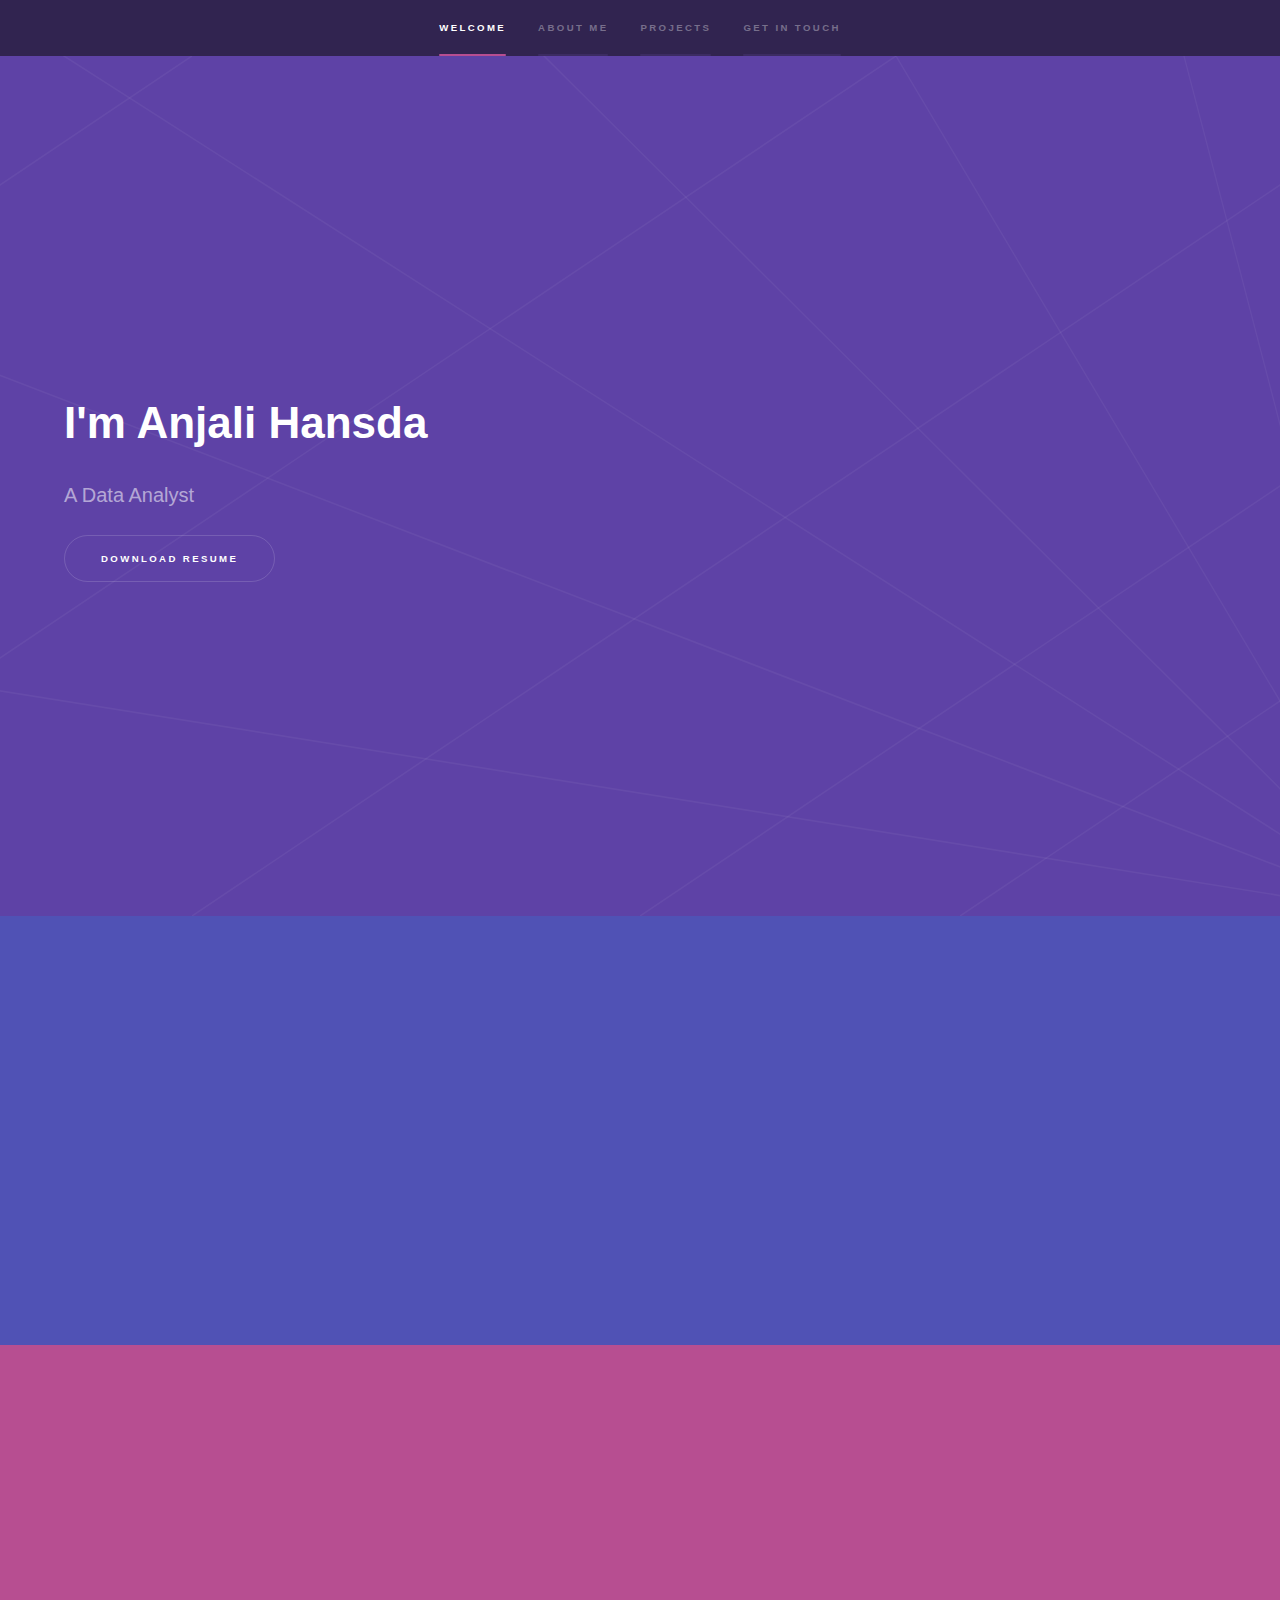
==== index.html @ 21682c84 "Add files via upload" ====
<!DOCTYPE HTML>
<!--
	Hyperspace by HTML5 UP
	html5up.net | @ajlkn
	Free for personal and commercial use under the CCA 3.0 license (html5up.net/license)
-->
<html>
	<head>
		<title>anjalihansda portfolio</title>
		<meta charset="utf-8" />
		<meta name="viewport" content="width=device-width, initial-scale=1, user-scalable=no" />
		<link rel="stylesheet" href="assets/css/main.css" />
		<noscript><link rel="stylesheet" href="assets/css/noscript.css" /></noscript>
	</head>
	<body class="is-preload">

		<!-- Sidebar -->
			<section id="sidebar">
				<div class="inner">
					<nav>
						<ul>
							<li><a href="#intro">Welcome</a></li>
							<li><a href="#one">About me</a></li>
							<li><a href="#two">Projects</a></li>
							<li><a href="#three">Get in touch</a></li>
						</ul>
					</nav>
				</div>
			</section>

		<!-- Wrapper -->
			<div id="wrapper">

				<!-- Intro -->
					<section id="intro" class="wrapper style1 fullscreen fade-up">
						<div class="inner">
							<h1>I'm Anjali Hansda</h1>
							<p>A Data Analyst</p>
							<ul class="actions">
								<li><a href="resume/AnjaliHansda_Resume.pdf" download="AnjaliHansda_Resume.pdf" class="button">Download Resume</a></li>
							</ul>							
						</div>
					</section>

				<!-- One -->
					<section id="one" class="wrapper style2 spotlights">
						<section>
							<div class="content">
								<div class="inner">
									<h2>About me</h2>
									<p>
										Hi there! I'm Anjali Hansda, a naturally methodical and observant person with <b>passion for personal knowledge, unraveling patterns that can lead to innovation</b>. My journey into data analytics began when I realized the power the data holds and the various ways I can wield it as a data analyst. <b>The ability to draw conclusions backed by evidence and solve problems through investigating the data sparked the passion that continues to grow</b>. 
									</p>
									<p>
										I am deeply passionate about the opportunities data creates for solving real-world problems <i>(cough! as long as it’s clean, properly collected and stored)</i>. Joke aside, I take pride in tackling the gritty process of cleaning and transforming raw data, knowing it sets the stage for meaningful analysis. Further, I have <b>honed my skill in EDA, Statistical Analysis and Data Visualization using advance excel techniques, SQL, Python and Power BI</b>. Translating findings into actionable insights for stakeholders is where I find the greatest reward. 
									</p>
									<p>
										Feel free to browse through my portfolio and reach out if you’re looking for a data enthusiast who’s ready to tackle challenges and craft innovative solutions.
									</p>	
								</div>
						</section>
					</section>

				<!-- Two -->
					<section id="two" class="wrapper style3 fade-up">
						<div class="inner">
							<h2>Projects</h2>
							<div class="features">
								<section>
									<h3>Retail Sales Timeseries Analysis</h3>
									<p>Conducted timeseries analysis using SQL and developed a report in Power BI on retail sales trends for men's and women's clothing in the U.S., to support a clothing startup's market entry strategy.</p>
									<ul class="actions">
										<li><a href="https://github.com/anjalihansda16/Retail-Sales-Timeseries-Analysis" class="button">View Project</a></li>
									</ul>
								</section>
								<section>
									<h3>Customer Segmentation</h3>
									<p>Performed customer segmentation using RFM analysis in SQL to identify profitable customer segments and predict high-value prospects from newly acquired customers to target for marketing efforts.</p>
									<ul class="actions">
										<li><a href="https://github.com/anjalihansda16/Customer-Segmentation" class="button">View Project</a></li>
									</ul>
								</section>
								<section>
									<h3>Car Resale Price Prediction</h3>
									<p>Developed a ml model to predict car resale prices based on specifications and age. Conducted EDA and data preprocessing to prepare the dataset for training, followed by deploying the model for practical use.</p>
									<ul class="actions">
										<li><a href="https://github.com/anjalihansda16/Car-Resale-Price-Prediction" class="button">View Project</a></li>
									</ul>
								</section>
								<section>
									<h3>Car Sales Dashboard</h3>
									<p>Created a dynamic dashboard using Power BI for an automobile company to have a centralized platform to visualize real-time sales performance and uncover key trends.</p>
									<ul class="actions">
										<li><a href="https://github.com/anjalihansda16/Car-Sales-Dashboard" class="button">View Project</a></li>
									</ul>
								</section>
							</div>
							<ul class="actions">
								<li><a href="https://github.com/anjalihansda16?tab=repositories" class="button">View more</a></li>
							</ul>
						</div>
					</section>
				<!-- Three -->
					<section id="three" class="wrapper style1 fade-up">
						<div class="inner">
							<h2>Get in touch</h2>
							<p>For inquiries, feedback or potential collaborations, don’t hesitate to get in touch!</p>
								<section>
									<ul class="contact">
										<li>
											<h3>Email</h3>
											<a href="#">anjalihansda161@gmail.com</a>
										</li>
										<li>
											<h3>Phone</h3>
											<span>+91-7024510250</span>
										</li>
										<li>
											<h3>Social</h3>
											<ul class="icons">
												<li><a href="https://github.com/anjalihansda16" class="icon brands fa-github"><span class="label">GitHub</span></a></li>
												<li><a href="https://www.linkedin.com/in/anjali-hansda-533a881a5/" class="icon brands fa-linkedin-in"><span class="label">LinkedIn</span></a></li>
												<li><a href="https://www.kaggle.com/anjalihansda16" class="icon brands fa-kaggle"><span class="label">Kaggle</span></a></li>
												<li><a href="https://medium.com/@anjalihansda" class="icon brands fa-medium"><span class="label">Medium</span></a></li>
											</ul>
										</li>
									</ul>
								</section>
							</div>
						</div>
					</section>

			</div>

		<!-- Scripts -->
			<script src="assets/js/jquery.min.js"></script>
			<script src="assets/js/jquery.scrollex.min.js"></script>
			<script src="assets/js/jquery.scrolly.min.js"></script>
			<script src="assets/js/browser.min.js"></script>
			<script src="assets/js/breakpoints.min.js"></script>
			<script src="assets/js/util.js"></script>
			<script src="assets/js/main.js"></script>

	</body>
</html>
---- assets/css/main.css ----
@import url(fontawesome-all.min.css);

/*
	Hyperspace by HTML5 UP
	html5up.net | @ajlkn
	Free for personal and commercial use under the CCA 3.0 license (html5up.net/license)
*/

html, body, div, span, applet, object,
iframe, h1, h2, h3, h4, h5, h6, p, blockquote,
pre, a, abbr, acronym, address, big, cite,
code, del, dfn, em, img, ins, kbd, q, s, samp,
small, strike, strong, sub, sup, tt, var, b,
u, i, center, dl, dt, dd, ol, ul, li, fieldset,
form, label, legend, table, caption, tbody,
tfoot, thead, tr, th, td, article, aside,
canvas, details, embed, figure, figcaption,
footer, header, hgroup, menu, nav, output, ruby,
section, summary, time, mark, audio, video {
	margin: 0;
	padding: 0;
	border: 0;
	font-size: 100%;
	font: inherit;
	vertical-align: baseline;}

article, aside, details, figcaption, figure,
footer, header, hgroup, menu, nav, section {
	display: block;}

body {
	line-height: 1;
}

ol, ul {
	list-style: none;
}

blockquote, q {
	quotes: none;
}

	blockquote:before, blockquote:after, q:before, q:after {
		content: '';
		content: none;
	}

table {
	border-collapse: collapse;
	border-spacing: 0;
}

body {
	-webkit-text-size-adjust: none;
}

mark {
	background-color: transparent;
	color: inherit;
}

input::-moz-focus-inner {
	border: 0;
	padding: 0;
}

input, select, textarea {
	-moz-appearance: none;
	-webkit-appearance: none;
	-ms-appearance: none;
	appearance: none;
}

/* Basic */

	@-ms-viewport {
		width: device-width;
	}

	body {
		-ms-overflow-style: scrollbar;
	}

	@media screen and (max-width: 480px) {

		html, body {
			min-width: 320px;
		}

	}

	html {
		box-sizing: border-box;
	}

	*, *:before, *:after {
		box-sizing: inherit;
	}

	body {
		background: #312450;
	}

		body.is-preload *, body.is-preload *:before, body.is-preload *:after {
			-moz-animation: none !important;
			-webkit-animation: none !important;
			-ms-animation: none !important;
			animation: none !important;
			-moz-transition: none !important;
			-webkit-transition: none !important;
			-ms-transition: none !important;
			transition: none !important;
		}

/* Type */

	body, input, select, textarea {
		color: rgba(255, 255, 255, 0.55);
		font-family: Arial, Helvetica, sans-serif;
		font-size: 16.5pt;
		font-weight: normal;
		line-height: 1.75;
	}

		@media screen and (max-width: 1680px) {

			body, input, select, textarea {
				font-size: 13pt;
			}

		}

		@media screen and (max-width: 1280px) {

			body, input, select, textarea {
				font-size: 12pt;
			}

		}

		@media screen and (max-width: 360px) {

			body, input, select, textarea {
				font-size: 11pt;
			}

		}

	a {
		-moz-transition: color 0.2s ease, border-bottom-color 0.2s ease;
		-webkit-transition: color 0.2s ease, border-bottom-color 0.2s ease;
		-ms-transition: color 0.2s ease, border-bottom-color 0.2s ease;
		transition: color 0.2s ease, border-bottom-color 0.2s ease;
		border-bottom: dotted 1px rgba(255, 255, 255, 0.35);
		color: inherit;
		text-decoration: none;
	}

		a:hover {
			border-bottom-color: transparent;
			color: #ffffff;
		}

	strong, b {
		color: #ffffff;
		font-weight: bold;
	}

	em, i {
		font-style: italic;
	}

	p {
		margin: 0 0 1.1em 0;
	}

	h1, h2, h3, h4, h5, h6 {
		color: #ffffff;
		font-weight: bold;
		line-height: 1.5;
		margin: 0 0 0.5em 0;
	}

		h1 a, h2 a, h3 a, h4 a, h5 a, h6 a {
			color: inherit;
			text-decoration: none;
		}

	h1 {
		font-size: 2.75em;
	}

		h1.major {
			margin: 0 0 1.3em 0;
			position: relative;
			padding-bottom: 0.35em;
		}

			h1.major:after {
				background-image: -moz-linear-gradient(to right, #5e42a6, #b74e91);
				background-image: -webkit-linear-gradient(to right, #5e42a6, #b74e91);
				background-image: -ms-linear-gradient(to right, #5e42a6, #b74e91);
				background-image: linear-gradient(to right, #5e42a6, #b74e91);
				-moz-transition: max-width 0.2s ease;
				-webkit-transition: max-width 0.2s ease;
				-ms-transition: max-width 0.2s ease;
				transition: max-width 0.2s ease;
				border-radius: 0.2em;
				bottom: 0;
				content: '';
				height: 0.05em;
				position: absolute;
				right: 0;
				width: 100%;
			}

	h2 {
		font-size: 1.75em;
	}

	h3 {
		font-size: 1.1em;
	}

	h4 {
		font-size: 1em;
	}

	h5 {
		font-size: 0.8em;
	}

	h6 {
		font-size: 0.6em;
	}

	@media screen and (max-width: 736px) {

		h1 {
			font-size: 2em;
		}

		h2 {
			font-size: 1.25em;
		}

		h3 {
			font-size: 1em;
		}

		h4 {
			font-size: 0.8em;
		}

		h5 {
			font-size: 0.6em;
		}

		h6 {
			font-size: 0.6em;
		}

	}

	sub {
		font-size: 0.8em;
		position: relative;
		top: 0.5em;
	}

	sup {
		font-size: 0.8em;
		position: relative;
		top: -0.5em;
	}

	blockquote {
		border-left: solid 4px rgba(255, 255, 255, 0.15);
		font-style: italic;
		margin: 0 0 2em 0;
		padding: 0.5em 0 0.5em 2em;
	}

	code {
		background: rgba(255, 255, 255, 0.05);
		border-radius: 0.25em;
		border: solid 1px rgba(255, 255, 255, 0.15);
		font-family: "Courier New", monospace;
		font-size: 0.9em;
		margin: 0 0.25em;
		padding: 0.25em 0.65em;
	}

	pre {
		-webkit-overflow-scrolling: touch;
		font-family: "Courier New", monospace;
		font-size: 0.9em;
		margin: 0 0 2em 0;
	}

		pre code {
			display: block;
			line-height: 1.75em;
			padding: 1em 1.5em;
			overflow-x: auto;
		}

	hr {
		border: 0;
		border-bottom: solid 1px rgba(255, 255, 255, 0.15);
		margin: 2em 0;
	}

		hr.major {
			margin: 3em 0;
		}

	.align-left {
		text-align: left;
	}

	.align-center {
		text-align: center;
	}

	.align-right {
		text-align: right;
	}

/* Row */

	.row {
		display: flex;
		flex-wrap: wrap;
		box-sizing: border-box;
		align-items: stretch;
	}

		.row > * {
			box-sizing: border-box;
		}

		.row.gtr-uniform > * > :last-child {
			margin-bottom: 0;
		}

		.row.aln-left {
			justify-content: flex-start;
		}

		.row.aln-center {
			justify-content: center;
		}

		.row.aln-right {
			justify-content: flex-end;
		}

		.row.aln-top {
			align-items: flex-start;
		}

		.row.aln-middle {
			align-items: center;
		}

		.row.aln-bottom {
			align-items: flex-end;
		}

		.row > .imp {
			order: -1;
		}

		.row > .col-1 {
			width: 8.33333%;
		}

		.row > .off-1 {
			margin-left: 8.33333%;
		}

		.row > .col-2 {
			width: 16.66667%;
		}

		.row > .off-2 {
			margin-left: 16.66667%;
		}

		.row > .col-3 {
			width: 25%;
		}

		.row > .off-3 {
			margin-left: 25%;
		}

		.row > .col-4 {
			width: 33.33333%;
		}

		.row > .off-4 {
			margin-left: 33.33333%;
		}

		.row > .col-5 {
			width: 41.66667%;
		}

		.row > .off-5 {
			margin-left: 41.66667%;
		}

		.row > .col-6 {
			width: 50%;
		}

		.row > .off-6 {
			margin-left: 50%;
		}

		.row > .col-7 {
			width: 58.33333%;
		}

		.row > .off-7 {
			margin-left: 58.33333%;
		}

		.row > .col-8 {
			width: 66.66667%;
		}

		.row > .off-8 {
			margin-left: 66.66667%;
		}

		.row > .col-9 {
			width: 75%;
		}

		.row > .off-9 {
			margin-left: 75%;
		}

		.row > .col-10 {
			width: 83.33333%;
		}

		.row > .off-10 {
			margin-left: 83.33333%;
		}

		.row > .col-11 {
			width: 91.66667%;
		}

		.row > .off-11 {
			margin-left: 91.66667%;
		}

		.row > .col-12 {
			width: 100%;
		}

		.row > .off-12 {
			margin-left: 100%;
		}

		.row.gtr-0 {
			margin-top: 0;
			margin-left: 0em;
		}

			.row.gtr-0 > * {
				padding: 0 0 0 0em;
			}

			.row.gtr-0.gtr-uniform {
				margin-top: 0em;
			}

				.row.gtr-0.gtr-uniform > * {
					padding-top: 0em;
				}

		.row.gtr-25 {
			margin-top: 0;
			margin-left: -0.375em;
		}

			.row.gtr-25 > * {
				padding: 0 0 0 0.375em;
			}

			.row.gtr-25.gtr-uniform {
				margin-top: -0.375em;
			}

				.row.gtr-25.gtr-uniform > * {
					padding-top: 0.375em;
				}

		.row.gtr-50 {
			margin-top: 0;
			margin-left: -0.75em;
		}

			.row.gtr-50 > * {
				padding: 0 0 0 0.75em;
			}

			.row.gtr-50.gtr-uniform {
				margin-top: -0.75em;
			}

				.row.gtr-50.gtr-uniform > * {
					padding-top: 0.75em;
				}

		.row {
			margin-top: 0;
			margin-left: -1.5em;
		}

			.row > * {
				padding: 0 0 0 1.5em;
			}

			.row.gtr-uniform {
				margin-top: -1.5em;
			}

				.row.gtr-uniform > * {
					padding-top: 1.5em;
				}

		.row.gtr-150 {
			margin-top: 0;
			margin-left: -2.25em;
		}

			.row.gtr-150 > * {
				padding: 0 0 0 2.25em;
			}

			.row.gtr-150.gtr-uniform {
				margin-top: -2.25em;
			}

				.row.gtr-150.gtr-uniform > * {
					padding-top: 2.25em;
				}

		.row.gtr-200 {
			margin-top: 0;
			margin-left: -3em;
		}

			.row.gtr-200 > * {
				padding: 0 0 0 3em;
			}

			.row.gtr-200.gtr-uniform {
				margin-top: -3em;
			}

				.row.gtr-200.gtr-uniform > * {
					padding-top: 3em;
				}

		@media screen and (max-width: 1680px) {

			.row {
				display: flex;
				flex-wrap: wrap;
				box-sizing: border-box;
				align-items: stretch;
			}

				.row > * {
					box-sizing: border-box;
				}

				.row.gtr-uniform > * > :last-child {
					margin-bottom: 0;
				}

				.row.aln-left {
					justify-content: flex-start;
				}

				.row.aln-center {
					justify-content: center;
				}

				.row.aln-right {
					justify-content: flex-end;
				}

				.row.aln-top {
					align-items: flex-start;
				}

				.row.aln-middle {
					align-items: center;
				}

				.row.aln-bottom {
					align-items: flex-end;
				}

				.row > .imp-xlarge {
					order: -1;
				}

				.row > .col-1-xlarge {
					width: 8.33333%;
				}

				.row > .off-1-xlarge {
					margin-left: 8.33333%;
				}

				.row > .col-2-xlarge {
					width: 16.66667%;
				}

				.row > .off-2-xlarge {
					margin-left: 16.66667%;
				}

				.row > .col-3-xlarge {
					width: 25%;
				}

				.row > .off-3-xlarge {
					margin-left: 25%;
				}

				.row > .col-4-xlarge {
					width: 33.33333%;
				}

				.row > .off-4-xlarge {
					margin-left: 33.33333%;
				}

				.row > .col-5-xlarge {
					width: 41.66667%;
				}

				.row > .off-5-xlarge {
					margin-left: 41.66667%;
				}

				.row > .col-6-xlarge {
					width: 50%;
				}

				.row > .off-6-xlarge {
					margin-left: 50%;
				}

				.row > .col-7-xlarge {
					width: 58.33333%;
				}

				.row > .off-7-xlarge {
					margin-left: 58.33333%;
				}

				.row > .col-8-xlarge {
					width: 66.66667%;
				}

				.row > .off-8-xlarge {
					margin-left: 66.66667%;
				}

				.row > .col-9-xlarge {
					width: 75%;
				}

				.row > .off-9-xlarge {
					margin-left: 75%;
				}

				.row > .col-10-xlarge {
					width: 83.33333%;
				}

				.row > .off-10-xlarge {
					margin-left: 83.33333%;
				}

				.row > .col-11-xlarge {
					width: 91.66667%;
				}

				.row > .off-11-xlarge {
					margin-left: 91.66667%;
				}

				.row > .col-12-xlarge {
					width: 100%;
				}

				.row > .off-12-xlarge {
					margin-left: 100%;
				}

				.row.gtr-0 {
					margin-top: 0;
					margin-left: 0em;
				}

					.row.gtr-0 > * {
						padding: 0 0 0 0em;
					}

					.row.gtr-0.gtr-uniform {
						margin-top: 0em;
					}

						.row.gtr-0.gtr-uniform > * {
							padding-top: 0em;
						}

				.row.gtr-25 {
					margin-top: 0;
					margin-left: -0.375em;
				}

					.row.gtr-25 > * {
						padding: 0 0 0 0.375em;
					}

					.row.gtr-25.gtr-uniform {
						margin-top: -0.375em;
					}

						.row.gtr-25.gtr-uniform > * {
							padding-top: 0.375em;
						}

				.row.gtr-50 {
					margin-top: 0;
					margin-left: -0.75em;
				}

					.row.gtr-50 > * {
						padding: 0 0 0 0.75em;
					}

					.row.gtr-50.gtr-uniform {
						margin-top: -0.75em;
					}

						.row.gtr-50.gtr-uniform > * {
							padding-top: 0.75em;
						}

				.row {
					margin-top: 0;
					margin-left: -1.5em;
				}

					.row > * {
						padding: 0 0 0 1.5em;
					}

					.row.gtr-uniform {
						margin-top: -1.5em;
					}

						.row.gtr-uniform > * {
							padding-top: 1.5em;
						}

				.row.gtr-150 {
					margin-top: 0;
					margin-left: -2.25em;
				}

					.row.gtr-150 > * {
						padding: 0 0 0 2.25em;
					}

					.row.gtr-150.gtr-uniform {
						margin-top: -2.25em;
					}

						.row.gtr-150.gtr-uniform > * {
							padding-top: 2.25em;
						}

				.row.gtr-200 {
					margin-top: 0;
					margin-left: -3em;
				}

					.row.gtr-200 > * {
						padding: 0 0 0 3em;
					}

					.row.gtr-200.gtr-uniform {
						margin-top: -3em;
					}

						.row.gtr-200.gtr-uniform > * {
							padding-top: 3em;
						}

		}

		@media screen and (max-width: 1280px) {

			.row {
				display: flex;
				flex-wrap: wrap;
				box-sizing: border-box;
				align-items: stretch;
			}

				.row > * {
					box-sizing: border-box;
				}

				.row.gtr-uniform > * > :last-child {
					margin-bottom: 0;
				}

				.row.aln-left {
					justify-content: flex-start;
				}

				.row.aln-center {
					justify-content: center;
				}

				.row.aln-right {
					justify-content: flex-end;
				}

				.row.aln-top {
					align-items: flex-start;
				}

				.row.aln-middle {
					align-items: center;
				}

				.row.aln-bottom {
					align-items: flex-end;
				}

				.row > .imp-large {
					order: -1;
				}

				.row > .col-1-large {
					width: 8.33333%;
				}

				.row > .off-1-large {
					margin-left: 8.33333%;
				}

				.row > .col-2-large {
					width: 16.66667%;
				}

				.row > .off-2-large {
					margin-left: 16.66667%;
				}

				.row > .col-3-large {
					width: 25%;
				}

				.row > .off-3-large {
					margin-left: 25%;
				}

				.row > .col-4-large {
					width: 33.33333%;
				}

				.row > .off-4-large {
					margin-left: 33.33333%;
				}

				.row > .col-5-large {
					width: 41.66667%;
				}

				.row > .off-5-large {
					margin-left: 41.66667%;
				}

				.row > .col-6-large {
					width: 50%;
				}

				.row > .off-6-large {
					margin-left: 50%;
				}

				.row > .col-7-large {
					width: 58.33333%;
				}

				.row > .off-7-large {
					margin-left: 58.33333%;
				}

				.row > .col-8-large {
					width: 66.66667%;
				}

				.row > .off-8-large {
					margin-left: 66.66667%;
				}

				.row > .col-9-large {
					width: 75%;
				}

				.row > .off-9-large {
					margin-left: 75%;
				}

				.row > .col-10-large {
					width: 83.33333%;
				}

				.row > .off-10-large {
					margin-left: 83.33333%;
				}

				.row > .col-11-large {
					width: 91.66667%;
				}

				.row > .off-11-large {
					margin-left: 91.66667%;
				}

				.row > .col-12-large {
					width: 100%;
				}

				.row > .off-12-large {
					margin-left: 100%;
				}

				.row.gtr-0 {
					margin-top: 0;
					margin-left: 0em;
				}

					.row.gtr-0 > * {
						padding: 0 0 0 0em;
					}

					.row.gtr-0.gtr-uniform {
						margin-top: 0em;
					}

						.row.gtr-0.gtr-uniform > * {
							padding-top: 0em;
						}

				.row.gtr-25 {
					margin-top: 0;
					margin-left: -0.375em;
				}

					.row.gtr-25 > * {
						padding: 0 0 0 0.375em;
					}

					.row.gtr-25.gtr-uniform {
						margin-top: -0.375em;
					}

						.row.gtr-25.gtr-uniform > * {
							padding-top: 0.375em;
						}

				.row.gtr-50 {
					margin-top: 0;
					margin-left: -0.75em;
				}

					.row.gtr-50 > * {
						padding: 0 0 0 0.75em;
					}

					.row.gtr-50.gtr-uniform {
						margin-top: -0.75em;
					}

						.row.gtr-50.gtr-uniform > * {
							padding-top: 0.75em;
						}

				.row {
					margin-top: 0;
					margin-left: -1.5em;
				}

					.row > * {
						padding: 0 0 0 1.5em;
					}

					.row.gtr-uniform {
						margin-top: -1.5em;
					}

						.row.gtr-uniform > * {
							padding-top: 1.5em;
						}

				.row.gtr-150 {
					margin-top: 0;
					margin-left: -2.25em;
				}

					.row.gtr-150 > * {
						padding: 0 0 0 2.25em;
					}

					.row.gtr-150.gtr-uniform {
						margin-top: -2.25em;
					}

						.row.gtr-150.gtr-uniform > * {
							padding-top: 2.25em;
						}

				.row.gtr-200 {
					margin-top: 0;
					margin-left: -3em;
				}

					.row.gtr-200 > * {
						padding: 0 0 0 3em;
					}

					.row.gtr-200.gtr-uniform {
						margin-top: -3em;
					}

						.row.gtr-200.gtr-uniform > * {
							padding-top: 3em;
						}

		}

		@media screen and (max-width: 980px) {

			.row {
				display: flex;
				flex-wrap: wrap;
				box-sizing: border-box;
				align-items: stretch;
			}

				.row > * {
					box-sizing: border-box;
				}

				.row.gtr-uniform > * > :last-child {
					margin-bottom: 0;
				}

				.row.aln-left {
					justify-content: flex-start;
				}

				.row.aln-center {
					justify-content: center;
				}

				.row.aln-right {
					justify-content: flex-end;
				}

				.row.aln-top {
					align-items: flex-start;
				}

				.row.aln-middle {
					align-items: center;
				}

				.row.aln-bottom {
					align-items: flex-end;
				}

				.row > .imp-medium {
					order: -1;
				}

				.row > .col-1-medium {
					width: 8.33333%;
				}

				.row > .off-1-medium {
					margin-left: 8.33333%;
				}

				.row > .col-2-medium {
					width: 16.66667%;
				}

				.row > .off-2-medium {
					margin-left: 16.66667%;
				}

				.row > .col-3-medium {
					width: 25%;
				}

				.row > .off-3-medium {
					margin-left: 25%;
				}

				.row > .col-4-medium {
					width: 33.33333%;
				}

				.row > .off-4-medium {
					margin-left: 33.33333%;
				}

				.row > .col-5-medium {
					width: 41.66667%;
				}

				.row > .off-5-medium {
					margin-left: 41.66667%;
				}

				.row > .col-6-medium {
					width: 50%;
				}

				.row > .off-6-medium {
					margin-left: 50%;
				}

				.row > .col-7-medium {
					width: 58.33333%;
				}

				.row > .off-7-medium {
					margin-left: 58.33333%;
				}

				.row > .col-8-medium {
					width: 66.66667%;
				}

				.row > .off-8-medium {
					margin-left: 66.66667%;
				}

				.row > .col-9-medium {
					width: 75%;
				}

				.row > .off-9-medium {
					margin-left: 75%;
				}

				.row > .col-10-medium {
					width: 83.33333%;
				}

				.row > .off-10-medium {
					margin-left: 83.33333%;
				}

				.row > .col-11-medium {
					width: 91.66667%;
				}

				.row > .off-11-medium {
					margin-left: 91.66667%;
				}

				.row > .col-12-medium {
					width: 100%;
				}

				.row > .off-12-medium {
					margin-left: 100%;
				}

				.row.gtr-0 {
					margin-top: 0;
					margin-left: 0em;
				}

					.row.gtr-0 > * {
						padding: 0 0 0 0em;
					}

					.row.gtr-0.gtr-uniform {
						margin-top: 0em;
					}

						.row.gtr-0.gtr-uniform > * {
							padding-top: 0em;
						}

				.row.gtr-25 {
					margin-top: 0;
					margin-left: -0.375em;
				}

					.row.gtr-25 > * {
						padding: 0 0 0 0.375em;
					}

					.row.gtr-25.gtr-uniform {
						margin-top: -0.375em;
					}

						.row.gtr-25.gtr-uniform > * {
							padding-top: 0.375em;
						}

				.row.gtr-50 {
					margin-top: 0;
					margin-left: -0.75em;
				}

					.row.gtr-50 > * {
						padding: 0 0 0 0.75em;
					}

					.row.gtr-50.gtr-uniform {
						margin-top: -0.75em;
					}

						.row.gtr-50.gtr-uniform > * {
							padding-top: 0.75em;
						}

				.row {
					margin-top: 0;
					margin-left: -1.5em;
				}

					.row > * {
						padding: 0 0 0 1.5em;
					}

					.row.gtr-uniform {
						margin-top: -1.5em;
					}

						.row.gtr-uniform > * {
							padding-top: 1.5em;
						}

				.row.gtr-150 {
					margin-top: 0;
					margin-left: -2.25em;
				}

					.row.gtr-150 > * {
						padding: 0 0 0 2.25em;
					}

					.row.gtr-150.gtr-uniform {
						margin-top: -2.25em;
					}

						.row.gtr-150.gtr-uniform > * {
							padding-top: 2.25em;
						}

				.row.gtr-200 {
					margin-top: 0;
					margin-left: -3em;
				}

					.row.gtr-200 > * {
						padding: 0 0 0 3em;
					}

					.row.gtr-200.gtr-uniform {
						margin-top: -3em;
					}

						.row.gtr-200.gtr-uniform > * {
							padding-top: 3em;
						}

		}

		@media screen and (max-width: 736px) {

			.row {
				display: flex;
				flex-wrap: wrap;
				box-sizing: border-box;
				align-items: stretch;
			}

				.row > * {
					box-sizing: border-box;
				}

				.row.gtr-uniform > * > :last-child {
					margin-bottom: 0;
				}

				.row.aln-left {
					justify-content: flex-start;
				}

				.row.aln-center {
					justify-content: center;
				}

				.row.aln-right {
					justify-content: flex-end;
				}

				.row.aln-top {
					align-items: flex-start;
				}

				.row.aln-middle {
					align-items: center;
				}

				.row.aln-bottom {
					align-items: flex-end;
				}

				.row > .imp-small {
					order: -1;
				}

				.row > .col-1-small {
					width: 8.33333%;
				}

				.row > .off-1-small {
					margin-left: 8.33333%;
				}

				.row > .col-2-small {
					width: 16.66667%;
				}

				.row > .off-2-small {
					margin-left: 16.66667%;
				}

				.row > .col-3-small {
					width: 25%;
				}

				.row > .off-3-small {
					margin-left: 25%;
				}

				.row > .col-4-small {
					width: 33.33333%;
				}

				.row > .off-4-small {
					margin-left: 33.33333%;
				}

				.row > .col-5-small {
					width: 41.66667%;
				}

				.row > .off-5-small {
					margin-left: 41.66667%;
				}

				.row > .col-6-small {
					width: 50%;
				}

				.row > .off-6-small {
					margin-left: 50%;
				}

				.row > .col-7-small {
					width: 58.33333%;
				}

				.row > .off-7-small {
					margin-left: 58.33333%;
				}

				.row > .col-8-small {
					width: 66.66667%;
				}

				.row > .off-8-small {
					margin-left: 66.66667%;
				}

				.row > .col-9-small {
					width: 75%;
				}

				.row > .off-9-small {
					margin-left: 75%;
				}

				.row > .col-10-small {
					width: 83.33333%;
				}

				.row > .off-10-small {
					margin-left: 83.33333%;
				}

				.row > .col-11-small {
					width: 91.66667%;
				}

				.row > .off-11-small {
					margin-left: 91.66667%;
				}

				.row > .col-12-small {
					width: 100%;
				}

				.row > .off-12-small {
					margin-left: 100%;
				}

				.row.gtr-0 {
					margin-top: 0;
					margin-left: 0em;
				}

					.row.gtr-0 > * {
						padding: 0 0 0 0em;
					}

					.row.gtr-0.gtr-uniform {
						margin-top: 0em;
					}

						.row.gtr-0.gtr-uniform > * {
							padding-top: 0em;
						}

				.row.gtr-25 {
					margin-top: 0;
					margin-left: -0.375em;
				}

					.row.gtr-25 > * {
						padding: 0 0 0 0.375em;
					}

					.row.gtr-25.gtr-uniform {
						margin-top: -0.375em;
					}

						.row.gtr-25.gtr-uniform > * {
							padding-top: 0.375em;
						}

				.row.gtr-50 {
					margin-top: 0;
					margin-left: -0.75em;
				}

					.row.gtr-50 > * {
						padding: 0 0 0 0.75em;
					}

					.row.gtr-50.gtr-uniform {
						margin-top: -0.75em;
					}

						.row.gtr-50.gtr-uniform > * {
							padding-top: 0.75em;
						}

				.row {
					margin-top: 0;
					margin-left: -1.5em;
				}

					.row > * {
						padding: 0 0 0 1.5em;
					}

					.row.gtr-uniform {
						margin-top: -1.5em;
					}

						.row.gtr-uniform > * {
							padding-top: 1.5em;
						}

				.row.gtr-150 {
					margin-top: 0;
					margin-left: -2.25em;
				}

					.row.gtr-150 > * {
						padding: 0 0 0 2.25em;
					}

					.row.gtr-150.gtr-uniform {
						margin-top: -2.25em;
					}

						.row.gtr-150.gtr-uniform > * {
							padding-top: 2.25em;
						}

				.row.gtr-200 {
					margin-top: 0;
					margin-left: -3em;
				}

					.row.gtr-200 > * {
						padding: 0 0 0 3em;
					}

					.row.gtr-200.gtr-uniform {
						margin-top: -3em;
					}

						.row.gtr-200.gtr-uniform > * {
							padding-top: 3em;
						}

		}

		@media screen and (max-width: 480px) {

			.row {
				display: flex;
				flex-wrap: wrap;
				box-sizing: border-box;
				align-items: stretch;
			}

				.row > * {
					box-sizing: border-box;
				}

				.row.gtr-uniform > * > :last-child {
					margin-bottom: 0;
				}

				.row.aln-left {
					justify-content: flex-start;
				}

				.row.aln-center {
					justify-content: center;
				}

				.row.aln-right {
					justify-content: flex-end;
				}

				.row.aln-top {
					align-items: flex-start;
				}

				.row.aln-middle {
					align-items: center;
				}

				.row.aln-bottom {
					align-items: flex-end;
				}

				.row > .imp-xsmall {
					order: -1;
				}

				.row > .col-1-xsmall {
					width: 8.33333%;
				}

				.row > .off-1-xsmall {
					margin-left: 8.33333%;
				}

				.row > .col-2-xsmall {
					width: 16.66667%;
				}

				.row > .off-2-xsmall {
					margin-left: 16.66667%;
				}

				.row > .col-3-xsmall {
					width: 25%;
				}

				.row > .off-3-xsmall {
					margin-left: 25%;
				}

				.row > .col-4-xsmall {
					width: 33.33333%;
				}

				.row > .off-4-xsmall {
					margin-left: 33.33333%;
				}

				.row > .col-5-xsmall {
					width: 41.66667%;
				}

				.row > .off-5-xsmall {
					margin-left: 41.66667%;
				}

				.row > .col-6-xsmall {
					width: 50%;
				}

				.row > .off-6-xsmall {
					margin-left: 50%;
				}

				.row > .col-7-xsmall {
					width: 58.33333%;
				}

				.row > .off-7-xsmall {
					margin-left: 58.33333%;
				}

				.row > .col-8-xsmall {
					width: 66.66667%;
				}

				.row > .off-8-xsmall {
					margin-left: 66.66667%;
				}

				.row > .col-9-xsmall {
					width: 75%;
				}

				.row > .off-9-xsmall {
					margin-left: 75%;
				}

				.row > .col-10-xsmall {
					width: 83.33333%;
				}

				.row > .off-10-xsmall {
					margin-left: 83.33333%;
				}

				.row > .col-11-xsmall {
					width: 91.66667%;
				}

				.row > .off-11-xsmall {
					margin-left: 91.66667%;
				}

				.row > .col-12-xsmall {
					width: 100%;
				}

				.row > .off-12-xsmall {
					margin-left: 100%;
				}

				.row.gtr-0 {
					margin-top: 0;
					margin-left: 0em;
				}

					.row.gtr-0 > * {
						padding: 0 0 0 0em;
					}

					.row.gtr-0.gtr-uniform {
						margin-top: 0em;
					}

						.row.gtr-0.gtr-uniform > * {
							padding-top: 0em;
						}

				.row.gtr-25 {
					margin-top: 0;
					margin-left: -0.375em;
				}

					.row.gtr-25 > * {
						padding: 0 0 0 0.375em;
					}

					.row.gtr-25.gtr-uniform {
						margin-top: -0.375em;
					}

						.row.gtr-25.gtr-uniform > * {
							padding-top: 0.375em;
						}

				.row.gtr-50 {
					margin-top: 0;
					margin-left: -0.75em;
				}

					.row.gtr-50 > * {
						padding: 0 0 0 0.75em;
					}

					.row.gtr-50.gtr-uniform {
						margin-top: -0.75em;
					}

						.row.gtr-50.gtr-uniform > * {
							padding-top: 0.75em;
						}

				.row {
					margin-top: 0;
					margin-left: -1.5em;
				}

					.row > * {
						padding: 0 0 0 1.5em;
					}

					.row.gtr-uniform {
						margin-top: -1.5em;
					}

						.row.gtr-uniform > * {
							padding-top: 1.5em;
						}

				.row.gtr-150 {
					margin-top: 0;
					margin-left: -2.25em;
				}

					.row.gtr-150 > * {
						padding: 0 0 0 2.25em;
					}

					.row.gtr-150.gtr-uniform {
						margin-top: -2.25em;
					}

						.row.gtr-150.gtr-uniform > * {
							padding-top: 2.25em;
						}

				.row.gtr-200 {
					margin-top: 0;
					margin-left: -3em;
				}

					.row.gtr-200 > * {
						padding: 0 0 0 3em;
					}

					.row.gtr-200.gtr-uniform {
						margin-top: -3em;
					}

						.row.gtr-200.gtr-uniform > * {
							padding-top: 3em;
						}

		}

/* Box */

	.box {
		border-radius: 0.25em;
		border: solid 1px rgba(255, 255, 255, 0.15);
		margin-bottom: 2em;
		padding: 1.5em;
	}

		.box > :last-child,
		.box > :last-child > :last-child,
		.box > :last-child > :last-child > :last-child {
			margin-bottom: 0;
		}

		.box.alt {
			border: 0;
			border-radius: 0;
			padding: 0;
		}

/* Button */

	input[type="submit"],
	input[type="reset"],
	input[type="button"],
	button,
	.button {
		-moz-appearance: none;
		-webkit-appearance: none;
		-ms-appearance: none;
		appearance: none;
		-moz-transition: border-color 0.2s ease;
		-webkit-transition: border-color 0.2s ease;
		-ms-transition: border-color 0.2s ease;
		transition: border-color 0.2s ease;
		background-color: transparent;
		border: solid 1px !important;
		border-color: rgba(255, 255, 255, 0.15) !important;
		border-radius: 3em;
		color: #ffffff !important;
		cursor: pointer;
		display: inline-block;
		font-size: 0.6em;
		font-weight: bold;
		height: calc(4.75em + 2px);
		letter-spacing: 0.25em;
		line-height: 4.75em;
		outline: 0;
		padding: 0 3.75em;
		position: relative;
		text-align: center;
		text-decoration: none;
		text-transform: uppercase;
		white-space: nowrap;
	}

		input[type="submit"]:after,
		input[type="reset"]:after,
		input[type="button"]:after,
		button:after,
		.button:after {
			-moz-transform: scale(0.25);
			-webkit-transform: scale(0.25);
			-ms-transform: scale(0.25);
			transform: scale(0.25);
			pointer-events: none;
			-moz-transition: opacity 0.2s ease, -moz-transform 0.2s ease;
			-webkit-transition: opacity 0.2s ease, -webkit-transform 0.2s ease;
			-ms-transition: opacity 0.2s ease, -ms-transform 0.2s ease;
			transition: opacity 0.2s ease, transform 0.2s ease;
			background: #ffffff;
			border-radius: 3em;
			content: '';
			height: 100%;
			left: 0;
			opacity: 0;
			position: absolute;
			top: 0;
			width: 100%;
		}

		input[type="submit"].icon:before,
		input[type="reset"].icon:before,
		input[type="button"].icon:before,
		button.icon:before,
		.button.icon:before {
			margin-right: 0.75em;
		}

		input[type="submit"].fit,
		input[type="reset"].fit,
		input[type="button"].fit,
		button.fit,
		.button.fit {
			width: 100%;
		}

		input[type="submit"].small,
		input[type="reset"].small,
		input[type="button"].small,
		button.small,
		.button.small {
			font-size: 0.4em;
		}

		input[type="submit"].large,
		input[type="reset"].large,
		input[type="button"].large,
		button.large,
		.button.large {
			font-size: 0.8em;
		}

		input[type="submit"].primary,
		input[type="reset"].primary,
		input[type="button"].primary,
		button.primary,
		.button.primary {
			background-color: #ffffff;
			color: #312450 !important;
		}

			input[type="submit"].primary:after,
			input[type="reset"].primary:after,
			input[type="button"].primary:after,
			button.primary:after,
			.button.primary:after {
				display: none;
			}

		input[type="submit"].disabled, input[type="submit"]:disabled,
		input[type="reset"].disabled,
		input[type="reset"]:disabled,
		input[type="button"].disabled,
		input[type="button"]:disabled,
		button.disabled,
		button:disabled,
		.button.disabled,
		.button:disabled {
			cursor: default;
			opacity: 0.5;
			pointer-events: none;
		}

		input[type="submit"]:hover,
		input[type="reset"]:hover,
		input[type="button"]:hover,
		button:hover,
		.button:hover {
			border-color: rgba(255, 255, 255, 0.55) !important;
		}

			input[type="submit"]:hover:after,
			input[type="reset"]:hover:after,
			input[type="button"]:hover:after,
			button:hover:after,
			.button:hover:after {
				opacity: 0.05;
				-moz-transform: scale(1);
				-webkit-transform: scale(1);
				-ms-transform: scale(1);
				transform: scale(1);
			}

			input[type="submit"]:hover:active,
			input[type="reset"]:hover:active,
			input[type="button"]:hover:active,
			button:hover:active,
			.button:hover:active {
				border-color: #ffffff !important;
			}

				input[type="submit"]:hover:active:after,
				input[type="reset"]:hover:active:after,
				input[type="button"]:hover:active:after,
				button:hover:active:after,
				.button:hover:active:after {
					opacity: 0.1;
				}

/* Features */

	.features {
		display: -moz-flex;
		display: -webkit-flex;
		display: -ms-flex;
		display: flex;
		-moz-flex-wrap: wrap;
		-webkit-flex-wrap: wrap;
		-ms-flex-wrap: wrap;
		flex-wrap: wrap;
		border-radius: 0.25em;
		border: solid 1px rgba(255, 255, 255, 0.15);
		background: rgba(255, 255, 255, 0.05);
		margin: 0 0 2em 0;
	}

		.features section {
			padding: 3.5em 3em 1em 7em ;
			width: 50%;
			border-top: solid 1px rgba(255, 255, 255, 0.15);
			position: relative;
		}

			.features section:nth-child(-n + 2) {
				border-top-width: 0;
			}

			.features section:nth-child(2n) {
				border-left: solid 1px rgba(255, 255, 255, 0.15);
			}

			.features section .icon {
				-moz-transition: opacity 0.5s ease, -moz-transform 0.5s ease;
				-webkit-transition: opacity 0.5s ease, -webkit-transform 0.5s ease;
				-ms-transition: opacity 0.5s ease, -ms-transform 0.5s ease;
				transition: opacity 0.5s ease, transform 0.5s ease;
				-moz-transition-delay: 1s;
				-webkit-transition-delay: 1s;
				-ms-transition-delay: 1s;
				transition-delay: 1s;
				-moz-transform: scale(1);
				-webkit-transform: scale(1);
				-ms-transform: scale(1);
				transform: scale(1);
				position: absolute;
				left: 3em;
				top: 3em;
				opacity: 1;
			}

			.features section:nth-child(1) .icon {
				-moz-transition-delay: 0.15s;
				-webkit-transition-delay: 0.15s;
				-ms-transition-delay: 0.15s;
				transition-delay: 0.15s;
			}

			.features section:nth-child(2) .icon {
				-moz-transition-delay: 0.3s;
				-webkit-transition-delay: 0.3s;
				-ms-transition-delay: 0.3s;
				transition-delay: 0.3s;
			}

			.features section:nth-child(3) .icon {
				-moz-transition-delay: 0.45s;
				-webkit-transition-delay: 0.45s;
				-ms-transition-delay: 0.45s;
				transition-delay: 0.45s;
			}

			.features section:nth-child(4) .icon {
				-moz-transition-delay: 0.6s;
				-webkit-transition-delay: 0.6s;
				-ms-transition-delay: 0.6s;
				transition-delay: 0.6s;
			}

			.features section:nth-child(5) .icon {
				-moz-transition-delay: 0.75s;
				-webkit-transition-delay: 0.75s;
				-ms-transition-delay: 0.75s;
				transition-delay: 0.75s;
			}

			.features section:nth-child(6) .icon {
				-moz-transition-delay: 0.9s;
				-webkit-transition-delay: 0.9s;
				-ms-transition-delay: 0.9s;
				transition-delay: 0.9s;
			}

			.features section:nth-child(7) .icon {
				-moz-transition-delay: 1.05s;
				-webkit-transition-delay: 1.05s;
				-ms-transition-delay: 1.05s;
				transition-delay: 1.05s;
			}

			.features section:nth-child(8) .icon {
				-moz-transition-delay: 1.2s;
				-webkit-transition-delay: 1.2s;
				-ms-transition-delay: 1.2s;
				transition-delay: 1.2s;
			}

			.features section:nth-child(9) .icon {
				-moz-transition-delay: 1.35s;
				-webkit-transition-delay: 1.35s;
				-ms-transition-delay: 1.35s;
				transition-delay: 1.35s;
			}

			.features section:nth-child(10) .icon {
				-moz-transition-delay: 1.5s;
				-webkit-transition-delay: 1.5s;
				-ms-transition-delay: 1.5s;
				transition-delay: 1.5s;
			}

			.features section:nth-child(11) .icon {
				-moz-transition-delay: 1.65s;
				-webkit-transition-delay: 1.65s;
				-ms-transition-delay: 1.65s;
				transition-delay: 1.65s;
			}

			.features section:nth-child(12) .icon {
				-moz-transition-delay: 1.8s;
				-webkit-transition-delay: 1.8s;
				-ms-transition-delay: 1.8s;
				transition-delay: 1.8s;
			}

			.features section:nth-child(13) .icon {
				-moz-transition-delay: 1.95s;
				-webkit-transition-delay: 1.95s;
				-ms-transition-delay: 1.95s;
				transition-delay: 1.95s;
			}

			.features section:nth-child(14) .icon {
				-moz-transition-delay: 2.1s;
				-webkit-transition-delay: 2.1s;
				-ms-transition-delay: 2.1s;
				transition-delay: 2.1s;
			}

			.features section:nth-child(15) .icon {
				-moz-transition-delay: 2.25s;
				-webkit-transition-delay: 2.25s;
				-ms-transition-delay: 2.25s;
				transition-delay: 2.25s;
			}

			.features section:nth-child(16) .icon {
				-moz-transition-delay: 2.4s;
				-webkit-transition-delay: 2.4s;
				-ms-transition-delay: 2.4s;
				transition-delay: 2.4s;
			}

			.features section:nth-child(17) .icon {
				-moz-transition-delay: 2.55s;
				-webkit-transition-delay: 2.55s;
				-ms-transition-delay: 2.55s;
				transition-delay: 2.55s;
			}

			.features section:nth-child(18) .icon {
				-moz-transition-delay: 2.7s;
				-webkit-transition-delay: 2.7s;
				-ms-transition-delay: 2.7s;
				transition-delay: 2.7s;
			}

			.features section:nth-child(19) .icon {
				-moz-transition-delay: 2.85s;
				-webkit-transition-delay: 2.85s;
				-ms-transition-delay: 2.85s;
				transition-delay: 2.85s;
			}

			.features section:nth-child(20) .icon {
				-moz-transition-delay: 3s;
				-webkit-transition-delay: 3s;
				-ms-transition-delay: 3s;
				transition-delay: 3s;
			}

		.features.inactive section .icon {
			-moz-transform: scale(0.5);
			-webkit-transform: scale(0.5);
			-ms-transform: scale(0.5);
			transform: scale(0.5);
			opacity: 0;
		}

		@media screen and (max-width: 980px) {

			.features {
				display: block;
			}

				.features section {
					border-top-width: 1px !important;
					border-left-width: 0 !important;
					width: 100%;
				}

					.features section:first-child {
						border-top-width: 0 !important;
					}

		}

		@media screen and (max-width: 736px) {

			.features section {
				padding: 2.5em 1.5em 0.1em 5.5em ;
			}

				.features section .icon {
					left: 1.5em;
					top: 2em;
				}

		}

		@media screen and (max-width: 480px) {

			.features section {
				padding: 2em 1.5em 0.1em 1.5em ;
			}

				.features section .icon {
					left: 0;
					position: relative;
					top: 0;
				}

		}

/* Form */

	form {
		margin: 0 0 2em 0;
	}

		form > :last-child {
			margin-bottom: 0;
		}

		form > .fields {
			display: -moz-flex;
			display: -webkit-flex;
			display: -ms-flex;
			display: flex;
			-moz-flex-wrap: wrap;
			-webkit-flex-wrap: wrap;
			-ms-flex-wrap: wrap;
			flex-wrap: wrap;
			width: calc(100% + 3em);
			margin: -1.5em 0 2em -1.5em;
		}

			form > .fields > .field {
				-moz-flex-grow: 0;
				-webkit-flex-grow: 0;
				-ms-flex-grow: 0;
				flex-grow: 0;
				-moz-flex-shrink: 0;
				-webkit-flex-shrink: 0;
				-ms-flex-shrink: 0;
				flex-shrink: 0;
				padding: 1.5em 0 0 1.5em;
				width: calc(100% - 1.5em);
			}

				form > .fields > .field.half {
					width: calc(50% - 0.75em);
				}

				form > .fields > .field.third {
					width: calc(100%/3 - 0.5em);
				}

				form > .fields > .field.quarter {
					width: calc(25% - 0.375em);
				}

		@media screen and (max-width: 480px) {

			form > .fields {
				width: calc(100% + 3em);
				margin: -1.5em 0 2em -1.5em;
			}

				form > .fields > .field {
					padding: 1.5em 0 0 1.5em;
					width: calc(100% - 1.5em);
				}

					form > .fields > .field.half {
						width: calc(100% - 1.5em);
					}

					form > .fields > .field.third {
						width: calc(100% - 1.5em);
					}

					form > .fields > .field.quarter {
						width: calc(100% - 1.5em);
					}

		}

	label {
		color: #ffffff;
		font-weight: bold;
		line-height: 1.5;
		margin: 0 0 0.7em 0;
		display: block;
		font-size: 1.1em;
	}

	input[type="text"],
	input[type="password"],
	input[type="email"],
	input[type="tel"],
	select,
	textarea {
		-moz-appearance: none;
		-webkit-appearance: none;
		-ms-appearance: none;
		appearance: none;
		background: rgba(255, 255, 255, 0.05);
		border-radius: 0.25em;
		border: none;
		border: solid 1px rgba(255, 255, 255, 0.15);
		color: inherit;
		display: block;
		outline: 0;
		padding: 0 1em;
		text-decoration: none;
		width: 100%;
	}

		input[type="text"]:invalid,
		input[type="password"]:invalid,
		input[type="email"]:invalid,
		input[type="tel"]:invalid,
		select:invalid,
		textarea:invalid {
			box-shadow: none;
		}

		input[type="text"]:focus,
		input[type="password"]:focus,
		input[type="email"]:focus,
		input[type="tel"]:focus,
		select:focus,
		textarea:focus {
			border-color: #ffffff;
			box-shadow: 0 0 0 1px #ffffff;
		}

	select {
		background-image: url("data:image/svg+xml;charset=utf8,%3Csvg xmlns='http://www.w3.org/2000/svg' width='40' height='40' preserveAspectRatio='none' viewBox='0 0 40 40'%3E%3Cpath d='M9.4,12.3l10.4,10.4l10.4-10.4c0.2-0.2,0.5-0.4,0.9-0.4c0.3,0,0.6,0.1,0.9,0.4l3.3,3.3c0.2,0.2,0.4,0.5,0.4,0.9 c0,0.4-0.1,0.6-0.4,0.9L20.7,31.9c-0.2,0.2-0.5,0.4-0.9,0.4c-0.3,0-0.6-0.1-0.9-0.4L4.3,17.3c-0.2-0.2-0.4-0.5-0.4-0.9 c0-0.4,0.1-0.6,0.4-0.9l3.3-3.3c0.2-0.2,0.5-0.4,0.9-0.4S9.1,12.1,9.4,12.3z' fill='rgba(255, 255, 255, 0.15)' /%3E%3C/svg%3E");
		background-size: 1.25rem;
		background-repeat: no-repeat;
		background-position: calc(100% - 1rem) center;
		height: 2.75em;
		padding-right: 2.75em;
		text-overflow: ellipsis;
	}

		select option {
			color: #ffffff;
			background: #312450;
		}

		select:focus::-ms-value {
			background-color: transparent;
		}

		select::-ms-expand {
			display: none;
		}

	input[type="text"],
	input[type="password"],
	input[type="email"],
	select {
		height: 2.75em;
	}

	textarea {
		padding: 0.75em 1em;
	}

		body.is-ie textarea {
			min-height: 10em;
		}

	input[type="checkbox"],
	input[type="radio"] {
		-moz-appearance: none;
		-webkit-appearance: none;
		-ms-appearance: none;
		appearance: none;
		display: block;
		float: left;
		margin-right: -2em;
		opacity: 0;
		width: 1em;
		z-index: -1;
	}

		input[type="checkbox"] + label,
		input[type="radio"] + label {
			text-decoration: none;
			color: rgba(255, 255, 255, 0.55);
			cursor: pointer;
			display: inline-block;
			font-size: 1em;
			font-weight: normal;
			padding-left: 2.4em;
			padding-right: 0.75em;
			position: relative;
		}

			input[type="checkbox"] + label:before,
			input[type="radio"] + label:before {
				-moz-osx-font-smoothing: grayscale;
				-webkit-font-smoothing: antialiased;
				display: inline-block;
				font-style: normal;
				font-variant: normal;
				text-rendering: auto;
				line-height: 1;
				text-transform: none !important;
				font-family: 'Font Awesome 5 Free';
				font-weight: 900;
			}

			input[type="checkbox"] + label:before,
			input[type="radio"] + label:before {
				background: rgba(255, 255, 255, 0.05);
				border-radius: 0.25em;
				border: solid 1px rgba(255, 255, 255, 0.15);
				content: '';
				display: inline-block;
				font-size: 0.8em;
				height: 2.0625em;
				left: 0;
				line-height: 2.0625em;
				position: absolute;
				text-align: center;
				top: 0;
				width: 2.0625em;
			}

		input[type="checkbox"]:checked + label:before,
		input[type="radio"]:checked + label:before {
			background: #ffffff;
			border-color: #ffffff;
			color: #b74e91;
			content: '\f00c';
		}

		input[type="checkbox"]:focus + label:before,
		input[type="radio"]:focus + label:before {
			border-color: #ffffff;
			box-shadow: 0 0 0 1px #ffffff;
		}

	input[type="checkbox"] + label:before {
		border-radius: 0.25em;
	}

	input[type="radio"] + label:before {
		border-radius: 100%;
	}

	::-webkit-input-placeholder {
		color: rgba(255, 255, 255, 0.35) !important;
		opacity: 1.0;
	}

	:-moz-placeholder {
		color: rgba(255, 255, 255, 0.35) !important;
		opacity: 1.0;
	}

	::-moz-placeholder {
		color: rgba(255, 255, 255, 0.35) !important;
		opacity: 1.0;
	}

	:-ms-input-placeholder {
		color: rgba(255, 255, 255, 0.35) !important;
		opacity: 1.0;
	}

/* Icon */

	.icon {
		text-decoration: none;
		border-bottom: none;
		position: relative;
	}

		.icon:before {
			-moz-osx-font-smoothing: grayscale;
			-webkit-font-smoothing: antialiased;
			display: inline-block;
			font-style: normal;
			font-variant: normal;
			text-rendering: auto;
			line-height: 1;
			text-transform: none !important;
			font-family: 'Font Awesome 5 Free';
			font-weight: 400;
		}

		.icon > .label {
			display: none;
		}

		.icon:before {
			line-height: inherit;
		}

		.icon.solid:before {
			font-weight: 900;
		}

		.icon.brands:before {
			font-family: 'Font Awesome 5 Brands';
		}

		.icon.major {
			width: 2.5em;
			height: 2.5em;
			display: block;
			background: #ffffff;
			border-radius: 100%;
			color: #312450;
			text-align: center;
			line-height: 2.5em;
			margin: 0 0 1.3em 0;
		}

			.icon.major:before {
				font-size: 1.25em;
			}

				.wrapper.style1 .icon.major:before {
					color: #5e42a6;
				}

				.wrapper.style1-alt .icon.major:before {
					color: #493382;
				}

				.wrapper.style2 .icon.major:before {
					color: #5052b5;
				}

				.wrapper.style2-alt .icon.major:before {
					color: #3e4094;
				}

				.wrapper.style3 .icon.major:before {
					color: #b74e91;
				}

				.wrapper.style3-alt .icon.major:before {
					color: #953d75;
				}

/* Image */

	.image {
		border-radius: 0.25em;
		border: 0;
		display: inline-block;
		position: relative;
	}

		.image img {
			border-radius: 0.25em;
			display: block;
		}

		.image.left, .image.right {
			max-width: 40%;
		}

			.image.left img, .image.right img {
				width: 100%;
			}

		.image.left {
			float: left;
			margin: 0 1.5em 1em 0;
			top: 0.25em;
		}

		.image.right {
			float: right;
			margin: 0 0 1em 1.5em;
			top: 0.25em;
		}

		.image.fit {
			display: block;
			margin: 0 0 2em 0;
			width: 100%;
		}

			.image.fit img {
				width: 100%;
			}

		.image.main {
			display: block;
			margin: 0 0 3em 0;
			width: 100%;
		}

			.image.main img {
				width: 100%;
			}

/* List */

	ol {
		list-style: decimal;
		margin: 0 0 2em 0;
		padding-left: 1.25em;
	}

		ol li {
			padding-left: 0.25em;
		}

	ul {
		list-style: disc;
		margin: 0 0 2em 0;
		padding-left: 1em;
	}

		ul li {
			padding-left: 0.5em;
		}

		ul.alt {
			list-style: none;
			padding-left: 0;
		}

			ul.alt li {
				border-top: solid 1px rgba(255, 255, 255, 0.15);
				padding: 0.5em 0;
			}

				ul.alt li:first-child {
					border-top: 0;
					padding-top: 0;
				}

	dl {
		margin: 0 0 2em 0;
	}

		dl dt {
			display: block;
			font-weight: bold;
			margin: 0 0 1em 0;
		}

		dl dd {
			margin-left: 2em;
		}

/* Actions */

	ul.actions {
		display: -moz-flex;
		display: -webkit-flex;
		display: -ms-flex;
		display: flex;
		cursor: default;
		list-style: none;
		margin-left: -1em;
		padding-left: 0;
	}

		ul.actions li {
			padding: 0 0 0 1em;
			vertical-align: middle;
		}

		ul.actions.special {
			-moz-justify-content: center;
			-webkit-justify-content: center;
			-ms-justify-content: center;
			justify-content: center;
			width: 100%;
			margin-left: 0;
		}

			ul.actions.special li:first-child {
				padding-left: 0;
			}

		ul.actions.stacked {
			-moz-flex-direction: column;
			-webkit-flex-direction: column;
			-ms-flex-direction: column;
			flex-direction: column;
			margin-left: 0;
		}

			ul.actions.stacked li {
				padding: 1.3em 0 0 0;
			}

				ul.actions.stacked li:first-child {
					padding-top: 0;
				}

		ul.actions.fit {
			width: calc(100% + 1em);
		}

			ul.actions.fit li {
				-moz-flex-grow: 1;
				-webkit-flex-grow: 1;
				-ms-flex-grow: 1;
				flex-grow: 1;
				-moz-flex-shrink: 1;
				-webkit-flex-shrink: 1;
				-ms-flex-shrink: 1;
				flex-shrink: 1;
				width: 100%;
			}

				ul.actions.fit li > * {
					width: 100%;
				}

			ul.actions.fit.stacked {
				width: 100%;
			}

		@media screen and (max-width: 480px) {

			ul.actions:not(.fixed) {
				-moz-flex-direction: column;
				-webkit-flex-direction: column;
				-ms-flex-direction: column;
				flex-direction: column;
				margin-left: 0;
				width: 100% !important;
			}

				ul.actions:not(.fixed) li {
					-moz-flex-grow: 1;
					-webkit-flex-grow: 1;
					-ms-flex-grow: 1;
					flex-grow: 1;
					-moz-flex-shrink: 1;
					-webkit-flex-shrink: 1;
					-ms-flex-shrink: 1;
					flex-shrink: 1;
					padding: 1em 0 0 0;
					text-align: center;
					width: 100%;
				}

					ul.actions:not(.fixed) li > * {
						width: 100%;
					}

					ul.actions:not(.fixed) li:first-child {
						padding-top: 0;
					}

					ul.actions:not(.fixed) li input[type="submit"],
					ul.actions:not(.fixed) li input[type="reset"],
					ul.actions:not(.fixed) li input[type="button"],
					ul.actions:not(.fixed) li button,
					ul.actions:not(.fixed) li .button {
						width: 100%;
					}

						ul.actions:not(.fixed) li input[type="submit"].icon:before,
						ul.actions:not(.fixed) li input[type="reset"].icon:before,
						ul.actions:not(.fixed) li input[type="button"].icon:before,
						ul.actions:not(.fixed) li button.icon:before,
						ul.actions:not(.fixed) li .button.icon:before {
							margin-left: -0.5rem;
						}

		}

/* Contact */

	ul.contact {
		list-style: none;
		padding: 0;
	}

		ul.contact > li {
			padding: 0;
			margin: 1.5em 0 0 0;
		}

			ul.contact > li:first-child {
				margin-top: 0;
			}

/* Icons */

	ul.icons {
		cursor: default;
		list-style: none;
		padding-left: 0;
	}

		ul.icons li {
			display: inline-block;
			padding: 0 0.75em 0 0;
		}

			ul.icons li:last-child {
				padding-right: 0;
			}

			ul.icons li > a, ul.icons li > span {
				border: 0;
			}

				ul.icons li > a .label, ul.icons li > span .label {
					display: none;
				}

/* Menu */

	ul.menu {
		list-style: none;
		padding: 0;
	}

		ul.menu > li {
			border-left: solid 1px rgba(255, 255, 255, 0.15);
			display: inline-block;
			line-height: 1;
			margin-left: 1.5em;
			padding: 0 0 0 1.5em;
		}

			ul.menu > li:first-child {
				border-left: 0;
				margin: 0;
				padding-left: 0;
			}

		@media screen and (max-width: 480px) {

			ul.menu > li {
				border-left: 0;
				display: block;
				line-height: inherit;
				margin: 0.5em 0 0 0;
				padding-left: 0;
			}

		}

/* Section/Article */

	section.special, article.special {
		text-align: center;
	}

	header p {
		color: rgba(255, 255, 255, 0.35);
		position: relative;
		margin: 0 0 1.5em 0;
	}

	header h2 + p {
		font-size: 1.25em;
		margin-top: -1em;
		line-height: 1.5em;
	}

	header h3 + p {
		font-size: 1.1em;
		margin-top: -0.8em;
		line-height: 1.5em;
	}

	header h4 + p,
	header h5 + p,
	header h6 + p {
		font-size: 0.9em;
		margin-top: -0.6em;
		line-height: 1.5em;
	}

/* Split */

	.split {
		display: -moz-flex;
		display: -webkit-flex;
		display: -ms-flex;
		display: flex;
	}

		.split > * {
			width: calc(50% - 2.5em);
		}

		.split > :nth-child(2n - 1) {
			padding-right: 2.5em;
			border-right: solid 1px rgba(255, 255, 255, 0.15);
		}

		.split > :nth-child(2n) {
			padding-left: 2.5em;
		}

		.split.style1 > :nth-child(2n - 1) {
			width: calc(66.66666% - 2.5em);
		}

		.split.style1 > :nth-child(2n) {
			width: calc(33.33333% - 2.5em);
		}

		@media screen and (max-width: 1680px) {

			.split > * {
				width: calc(50% - 2em);
			}

			.split > :nth-child(2n - 1) {
				padding-right: 2em;
			}

			.split > :nth-child(2n) {
				padding-left: 2em;
			}

			.split.style1 > :nth-child(2n - 1) {
				width: calc(66.66666% - 2em);
			}

			.split.style1 > :nth-child(2n) {
				width: calc(33.33333% - 2em);
			}

		}

		@media screen and (max-width: 980px) {

			.split {
				display: block;
			}

				.split > * {
					border-top: solid 1px rgba(255, 255, 255, 0.15);
					margin: 4em 0 0 0;
					padding: 4em 0 0 0;
					width: 100% !important;
				}

				.split > :nth-child(2n - 1) {
					border-right: 0;
					padding-right: 0;
				}

				.split > :nth-child(2n) {
					padding-left: 0;
				}

				.split > :first-child {
					border-top: 0;
					margin-top: 0;
					padding-top: 0;
				}

		}

		@media screen and (max-width: 736px) {

			.split > * {
				margin: 3em 0 0 0;
				padding: 3em 0 0 0;
			}

		}

/* Spotlights */

	.spotlights > section {
		display: -moz-flex;
		display: -webkit-flex;
		display: -ms-flex;
		display: flex;
		-moz-flex-direction: row;
		-webkit-flex-direction: row;
		-ms-flex-direction: row;
		flex-direction: row;
		min-height: 22.5em;
	}

		body.is-ie .spotlights > section {
			min-height: 0;
		}

		.spotlights > section > .image {
			background-position: center center;
			background-size: cover;
			border-radius: 0;
			display: block;
			position: relative;
			width: 25em;
		}

			.spotlights > section > .image img {
				border-radius: 0;
				display: block;
			}

			.spotlights > section > .image:before {
				-moz-transition: opacity 1s ease;
				-webkit-transition: opacity 1s ease;
				-ms-transition: opacity 1s ease;
				transition: opacity 1s ease;
				background: rgba(49, 36, 80, 0.9);
				content: '';
				display: block;
				height: 100%;
				left: 0;
				opacity: 0;
				position: absolute;
				top: 0;
				width: 100%;
			}

		.spotlights > section > .content {
			padding: 4em 5em 2em 5em ;
			display: -moz-flex;
			display: -webkit-flex;
			display: -ms-flex;
			display: flex;
			-moz-flex-direction: column;
			-webkit-flex-direction: column;
			-ms-flex-direction: column;
			flex-direction: column;
			-moz-justify-content: center;
			-webkit-justify-content: center;
			-ms-justify-content: center;
			justify-content: center;
			width: 50em;
			flex: 1;
		}

			.spotlights > section > .content > .inner {
				-moz-transform: translateX(0) translateY(0);
				-webkit-transform: translateX(0) translateY(0);
				-ms-transform: translateX(0) translateY(0);
				transform: translateX(0) translateY(0);
				-moz-transition: opacity 1s ease, -moz-transform 1s ease;
				-webkit-transition: opacity 1s ease, -webkit-transform 1s ease;
				-ms-transition: opacity 1s ease, -ms-transform 1s ease;
				transition: opacity 1s ease, transform 1s ease;
				opacity: 1;
			}

		.spotlights > section:nth-child(2) {
			background-color: rgba(0, 0, 0, 0.05);
		}

		.spotlights > section:nth-child(3) {
			background-color: rgba(0, 0, 0, 0.1);
		}

		.spotlights > section.inactive > .image:before,
		body.is-preload .spotlights > section > .image:before {
			opacity: 1;
		}

		.spotlights > section.inactive > .content > .inner,
		body.is-preload .spotlights > section > .content > .inner {
			-moz-transform: translateX(-1em);
			-webkit-transform: translateX(-1em);
			-ms-transform: translateX(-1em);
			transform: translateX(-1em);
			opacity: 0;
		}

		@media screen and (max-width: 1680px) {

			.spotlights > section > .content {
				padding: 4em 4em 2em 4em ;
			}

		}

		@media screen and (max-width: 980px) {

			.spotlights > section {
				display: block;
			}

				.spotlights > section > .image {
					width: 100%;
					height: 50vh;
				}

				.spotlights > section > .content {
					width: 100%;
				}

				.spotlights > section.inactive > .content > .inner,
				body.is-preload .spotlights > section > .content > .inner {
					-moz-transform: translateY(1em);
					-webkit-transform: translateY(1em);
					-ms-transform: translateY(1em);
					transform: translateY(1em);
				}

		}

		@media screen and (max-width: 736px) {

			.spotlights > section > .image {
				height: 50vh;
				min-height: 15em;
			}

			.spotlights > section > .content {
				padding: 3em 2em 1em 2em ;
			}

		}

/* Table */

	.table-wrapper {
		-webkit-overflow-scrolling: touch;
		overflow-x: auto;
	}

	table {
		margin: 0 0 2em 0;
		width: 100%;
	}

		table tbody tr {
			border: solid 1px rgba(255, 255, 255, 0.15);
			border-left: 0;
			border-right: 0;
		}

			table tbody tr:nth-child(2n + 1) {
				background-color: rgba(255, 255, 255, 0.05);
			}

		table td {
			padding: 0.75em 0.75em;
		}

		table th {
			color: #ffffff;
			font-size: 1em;
			font-weight: bold;
			padding: 0 0.75em 0.75em 0.75em;
			text-align: left;
		}

		table thead {
			border-bottom: solid 2px rgba(255, 255, 255, 0.15);
		}

		table tfoot {
			border-top: solid 2px rgba(255, 255, 255, 0.15);
		}

		table.alt {
			border-collapse: separate;
		}

			table.alt tbody tr td {
				border: solid 1px rgba(255, 255, 255, 0.15);
				border-left-width: 0;
				border-top-width: 0;
			}

				table.alt tbody tr td:first-child {
					border-left-width: 1px;
				}

			table.alt tbody tr:first-child td {
				border-top-width: 1px;
			}

			table.alt thead {
				border-bottom: 0;
			}

			table.alt tfoot {
				border-top: 0;
			}

/* Wrapper */

	.wrapper {
		position: relative;
	}

		.wrapper > .inner {
			padding: 5em 5em 3em 5em ;
			max-width: 100%;
			width: 75em;
		}

			@media screen and (max-width: 1680px) {

				.wrapper > .inner {
					padding: 4em 4em 2em 4em ;
				}

			}

			@media screen and (max-width: 1280px) {

				.wrapper > .inner {
					width: 100%;
				}

			}

			@media screen and (max-width: 736px) {

				.wrapper > .inner {
					padding: 3em 2em 1em 2em ;
				}

			}

		.wrapper.alt {
			background-color: #261c3e;
		}

		.wrapper.style1 {
			background-color: #5e42a6;
		}

		.wrapper.style1-alt {
			background-color: #493382;
		}

		.wrapper.style2 {
			background-color: #5052b5;
		}

		.wrapper.style2-alt {
			background-color: #3e4094;
		}

		.wrapper.style3 {
			background-color: #b74e91;
		}

		.wrapper.style3-alt {
			background-color: #953d75;
		}

		.wrapper.fullscreen {
			display: -moz-flex;
			display: -webkit-flex;
			display: -ms-flex;
			display: flex;
			-moz-flex-direction: column;
			-webkit-flex-direction: column;
			-ms-flex-direction: column;
			flex-direction: column;
			-moz-justify-content: center;
			-webkit-justify-content: center;
			-ms-justify-content: center;
			justify-content: center;
			min-height: 100vh;
		}

			body.is-ie .wrapper.fullscreen {
				height: 100vh;
			}

			@media screen and (max-width: 1280px) {

				.wrapper.fullscreen {
					min-height: calc(100vh - 2.5em);
				}

					body.is-ie .wrapper.fullscreen {
						height: calc(100vh - 2.5em);
					}

			}

			@media screen and (max-width: 736px) {

				.wrapper.fullscreen {
					padding: 2em 0;
					min-height: 0;
				}

					body.is-ie .wrapper.fullscreen {
						height: auto;
					}

			}

		.wrapper.fade-up > .inner {
			-moz-transform: translateY(0);
			-webkit-transform: translateY(0);
			-ms-transform: translateY(0);
			transform: translateY(0);
			-moz-transition: opacity 1s ease, -moz-transform 1s ease;
			-webkit-transition: opacity 1s ease, -webkit-transform 1s ease;
			-ms-transition: opacity 1s ease, -ms-transform 1s ease;
			transition: opacity 1s ease, transform 1s ease;
			opacity: 1.0;
		}

		.wrapper.fade-up.inactive > .inner,
		body.is-preload .wrapper.fade-up > .inner {
			opacity: 0;
			-moz-transform: translateY(1em);
			-webkit-transform: translateY(1em);
			-ms-transform: translateY(1em);
			transform: translateY(1em);
		}

		.wrapper.fade-down > .inner {
			-moz-transform: translateY(0);
			-webkit-transform: translateY(0);
			-ms-transform: translateY(0);
			transform: translateY(0);
			-moz-transition: opacity 1s ease, -moz-transform 1s ease;
			-webkit-transition: opacity 1s ease, -webkit-transform 1s ease;
			-ms-transition: opacity 1s ease, -ms-transform 1s ease;
			transition: opacity 1s ease, transform 1s ease;
			opacity: 1.0;
		}

		.wrapper.fade-down.inactive > .inner,
		body.is-preload .wrapper.fade-down > .inner {
			opacity: 0;
			-moz-transform: translateY(-1em);
			-webkit-transform: translateY(-1em);
			-ms-transform: translateY(-1em);
			transform: translateY(-1em);
		}

		.wrapper.fade > .inner {
			-moz-transition: opacity 1s ease;
			-webkit-transition: opacity 1s ease;
			-ms-transition: opacity 1s ease;
			transition: opacity 1s ease;
			opacity: 1.0;
		}

		.wrapper.fade.inactive > .inner,
		body.is-preload .wrapper.fade > .inner {
			opacity: 0;
		}

/* Header */

	#header {
		display: -moz-flex;
		display: -webkit-flex;
		display: -ms-flex;
		display: flex;
		background-color: #5e42a6;
		cursor: default;
		padding: 1.75em 2em;
	}

		#header > .title {
			border: 0;
			color: #ffffff;
			display: block;
			font-size: 1.25em;
			font-weight: bold;
		}

		#header > nav {
			-moz-flex: 1;
			-webkit-flex: 1;
			-ms-flex: 1;
			flex: 1;
			text-align: right;
		}

			#header > nav > ul {
				margin: 0;
				padding: 0;
			}

				#header > nav > ul > li {
					display: inline-block;
					margin-left: 1.75em;
					padding: 0;
					vertical-align: middle;
				}

					#header > nav > ul > li:first-child {
						margin-left: 0;
					}

					#header > nav > ul > li a {
						border: 0;
						color: rgba(255, 255, 255, 0.35);
						display: inline-block;
						font-size: 0.6em;
						font-weight: bold;
						letter-spacing: 0.25em;
						text-transform: uppercase;
					}

						#header > nav > ul > li a:hover {
							color: rgba(255, 255, 255, 0.55);
						}

						#header > nav > ul > li a.active {
							color: #ffffff;
						}

		@media screen and (max-width: 736px) {

			#header {
				padding: 1em 2em;
			}

		}

		@media screen and (max-width: 480px) {

			#header {
				display: block;
				padding: 0 2em;
				text-align: left;
			}

				#header .title {
					font-size: 1.25em;
					padding: 1em 0;
				}

				#header > nav {
					border-top: solid 1px rgba(255, 255, 255, 0.15);
					text-align: inherit;
				}

					#header > nav > ul > li {
						margin-left: 1.5em;
					}

						#header > nav > ul > li a {
							height: 6em;
							line-height: 6em;
						}

		}

/* Wrapper (main) */

	#sidebar + #wrapper {
		margin-left: 18em;
	}

		@media screen and (max-width: 1280px) {

			#sidebar + #wrapper {
				margin-left: 0;
				padding-top: 3.5em;
			}

		}

		@media screen and (max-width: 736px) {

			#sidebar + #wrapper {
				padding-top: 0;
			}

		}

	#header + #wrapper > .wrapper > .inner {
		margin: 0 auto;
	}

/* Footer */

	#sidebar + #wrapper + #footer {
		margin-left: 18em;
	}

		@media screen and (max-width: 1280px) {

			#sidebar + #wrapper + #footer {
				margin-left: 0;
			}

		}

	#footer > .inner a {
		border-bottom-color: rgba(255, 255, 255, 0.15);
	}

		#footer > .inner a:hover {
			border-bottom-color: transparent;
		}

	#footer > .inner .menu {
		font-size: 0.8em;
		color: rgba(255, 255, 255, 0.15);
	}

	#header + #wrapper + #footer > .inner {
		margin: 0 auto;
	}

/* Sidebar */

	#sidebar {
		padding: 2.5em 2.5em 0.5em 2.5em ;
		background: #312450;
		cursor: default;
		height: 100vh;
		left: 0;
		overflow-x: hidden;
		overflow-y: auto;
		position: fixed;
		text-align: right;
		top: 0;
		width: 18em;
		z-index: 10000;
	}

		#sidebar > .inner {
			display: -moz-flex;
			display: -webkit-flex;
			display: -ms-flex;
			display: flex;
			-moz-flex-direction: column;
			-webkit-flex-direction: column;
			-ms-flex-direction: column;
			flex-direction: column;
			-moz-justify-content: center;
			-webkit-justify-content: center;
			-ms-justify-content: center;
			justify-content: center;
			-moz-transform: translateY(0);
			-webkit-transform: translateY(0);
			-ms-transform: translateY(0);
			transform: translateY(0);
			-moz-transition: opacity 1s ease;
			-webkit-transition: opacity 1s ease;
			-ms-transition: opacity 1s ease;
			transition: opacity 1s ease;
			min-height: 100%;
			opacity: 1;
			width: 100%;
		}

			body.is-ie #sidebar > .inner {
				height: 100%;
			}

		#sidebar nav > ul {
			list-style: none;
			padding: 0;
		}

			#sidebar nav > ul > li {
				-moz-transform: translateY(0);
				-webkit-transform: translateY(0);
				-ms-transform: translateY(0);
				transform: translateY(0);
				-moz-transition: opacity 0.15s ease, -moz-transform 0.75s ease;
				-webkit-transition: opacity 0.15s ease, -webkit-transform 0.75s ease;
				-ms-transition: opacity 0.15s ease, -ms-transform 0.75s ease;
				transition: opacity 0.15s ease, transform 0.75s ease;
				margin: 1.5em 0 0 0;
				opacity: 1;
				padding: 0;
				position: relative;
			}

				#sidebar nav > ul > li:first-child {
					margin: 0;
				}

				#sidebar nav > ul > li:nth-child(1) {
					-moz-transition-delay: 0.45s;
					-webkit-transition-delay: 0.45s;
					-ms-transition-delay: 0.45s;
					transition-delay: 0.45s;
				}

				#sidebar nav > ul > li:nth-child(2) {
					-moz-transition-delay: 0.65s;
					-webkit-transition-delay: 0.65s;
					-ms-transition-delay: 0.65s;
					transition-delay: 0.65s;
				}

				#sidebar nav > ul > li:nth-child(3) {
					-moz-transition-delay: 0.85s;
					-webkit-transition-delay: 0.85s;
					-ms-transition-delay: 0.85s;
					transition-delay: 0.85s;
				}

				#sidebar nav > ul > li:nth-child(4) {
					-moz-transition-delay: 1.05s;
					-webkit-transition-delay: 1.05s;
					-ms-transition-delay: 1.05s;
					transition-delay: 1.05s;
				}

				#sidebar nav > ul > li:nth-child(5) {
					-moz-transition-delay: 1.25s;
					-webkit-transition-delay: 1.25s;
					-ms-transition-delay: 1.25s;
					transition-delay: 1.25s;
				}

				#sidebar nav > ul > li:nth-child(6) {
					-moz-transition-delay: 1.45s;
					-webkit-transition-delay: 1.45s;
					-ms-transition-delay: 1.45s;
					transition-delay: 1.45s;
				}

				#sidebar nav > ul > li:nth-child(7) {
					-moz-transition-delay: 1.65s;
					-webkit-transition-delay: 1.65s;
					-ms-transition-delay: 1.65s;
					transition-delay: 1.65s;
				}

				#sidebar nav > ul > li:nth-child(8) {
					-moz-transition-delay: 1.85s;
					-webkit-transition-delay: 1.85s;
					-ms-transition-delay: 1.85s;
					transition-delay: 1.85s;
				}

				#sidebar nav > ul > li:nth-child(9) {
					-moz-transition-delay: 2.05s;
					-webkit-transition-delay: 2.05s;
					-ms-transition-delay: 2.05s;
					transition-delay: 2.05s;
				}

				#sidebar nav > ul > li:nth-child(10) {
					-moz-transition-delay: 2.25s;
					-webkit-transition-delay: 2.25s;
					-ms-transition-delay: 2.25s;
					transition-delay: 2.25s;
				}

				#sidebar nav > ul > li:nth-child(11) {
					-moz-transition-delay: 2.45s;
					-webkit-transition-delay: 2.45s;
					-ms-transition-delay: 2.45s;
					transition-delay: 2.45s;
				}

				#sidebar nav > ul > li:nth-child(12) {
					-moz-transition-delay: 2.65s;
					-webkit-transition-delay: 2.65s;
					-ms-transition-delay: 2.65s;
					transition-delay: 2.65s;
				}

				#sidebar nav > ul > li:nth-child(13) {
					-moz-transition-delay: 2.85s;
					-webkit-transition-delay: 2.85s;
					-ms-transition-delay: 2.85s;
					transition-delay: 2.85s;
				}

				#sidebar nav > ul > li:nth-child(14) {
					-moz-transition-delay: 3.05s;
					-webkit-transition-delay: 3.05s;
					-ms-transition-delay: 3.05s;
					transition-delay: 3.05s;
				}

				#sidebar nav > ul > li:nth-child(15) {
					-moz-transition-delay: 3.25s;
					-webkit-transition-delay: 3.25s;
					-ms-transition-delay: 3.25s;
					transition-delay: 3.25s;
				}

				#sidebar nav > ul > li:nth-child(16) {
					-moz-transition-delay: 3.45s;
					-webkit-transition-delay: 3.45s;
					-ms-transition-delay: 3.45s;
					transition-delay: 3.45s;
				}

				#sidebar nav > ul > li:nth-child(17) {
					-moz-transition-delay: 3.65s;
					-webkit-transition-delay: 3.65s;
					-ms-transition-delay: 3.65s;
					transition-delay: 3.65s;
				}

				#sidebar nav > ul > li:nth-child(18) {
					-moz-transition-delay: 3.85s;
					-webkit-transition-delay: 3.85s;
					-ms-transition-delay: 3.85s;
					transition-delay: 3.85s;
				}

				#sidebar nav > ul > li:nth-child(19) {
					-moz-transition-delay: 4.05s;
					-webkit-transition-delay: 4.05s;
					-ms-transition-delay: 4.05s;
					transition-delay: 4.05s;
				}

				#sidebar nav > ul > li:nth-child(20) {
					-moz-transition-delay: 4.25s;
					-webkit-transition-delay: 4.25s;
					-ms-transition-delay: 4.25s;
					transition-delay: 4.25s;
				}

		#sidebar nav a {
			-moz-transition: color 0.2s ease;
			-webkit-transition: color 0.2s ease;
			-ms-transition: color 0.2s ease;
			transition: color 0.2s ease;
			border: 0;
			color: rgba(255, 255, 255, 0.35);
			display: block;
			font-size: 0.6em;
			font-weight: bold;
			letter-spacing: 0.25em;
			line-height: 1.75;
			outline: 0;
			padding: 1.35em 0;
			position: relative;
			text-decoration: none;
			text-transform: uppercase;
		}

			#sidebar nav a:before, #sidebar nav a:after {
				border-radius: 0.2em;
				bottom: 0;
				content: '';
				height: 0.2em;
				position: absolute;
				right: 0;
				width: 100%;
			}

			#sidebar nav a:before {
				background: #3c2c62;
			}

			#sidebar nav a:after {
				background-image: -moz-linear-gradient(to right, #5e42a6, #b74e91);
				background-image: -webkit-linear-gradient(to right, #5e42a6, #b74e91);
				background-image: -ms-linear-gradient(to right, #5e42a6, #b74e91);
				background-image: linear-gradient(to right, #5e42a6, #b74e91);
				-moz-transition: max-width 0.2s ease;
				-webkit-transition: max-width 0.2s ease;
				-ms-transition: max-width 0.2s ease;
				transition: max-width 0.2s ease;
				max-width: 0;
			}

			#sidebar nav a:hover {
				color: rgba(255, 255, 255, 0.55);
			}

			#sidebar nav a.active {
				color: #ffffff;
			}

				#sidebar nav a.active:after {
					max-width: 100%;
				}

		body.is-preload #sidebar > .inner {
			opacity: 0;
		}

		body.is-preload #sidebar nav ul li {
			-moz-transform: translateY(2em);
			-webkit-transform: translateY(2em);
			-ms-transform: translateY(2em);
			transform: translateY(2em);
			opacity: 0;
		}

		@media screen and (max-width: 1280px) {

			#sidebar {
				height: 3.5em;
				left: 0;
				line-height: 3.5em;
				overflow: hidden;
				padding: 0;
				text-align: center;
				top: 0;
				width: 100%;
			}

				#sidebar > .inner {
					-moz-flex-direction: row;
					-webkit-flex-direction: row;
					-ms-flex-direction: row;
					flex-direction: row;
					-moz-align-items: -moz-stretch;
					-webkit-align-items: -webkit-stretch;
					-ms-align-items: -ms-stretch;
					align-items: stretch;
					height: inherit;
					line-height: inherit;
				}

				#sidebar nav {
					height: inherit;
					line-height: inherit;
				}

					#sidebar nav ul {
						display: -moz-flex;
						display: -webkit-flex;
						display: -ms-flex;
						display: flex;
						height: inherit;
						line-height: inherit;
						margin: 0;
					}

						#sidebar nav ul li {
							display: block;
							height: inherit;
							line-height: inherit;
							margin: 0 0 0 2em;
							padding: 0;
						}

					#sidebar nav a {
						height: inherit;
						line-height: inherit;
						padding: 0;
					}

						#sidebar nav a:after {
							background-image: none;
							background-color: #b74e91;
						}

		}

		@media screen and (max-width: 736px) {

			#sidebar {
				display: none;
			}

		}

/* Intro */

	#intro {
		background-attachment: fixed;
		background-image: url("images/intro.svg");
		background-position: top right;
		background-repeat: no-repeat;
		background-size: 100% 100%;
	}

		#intro p {
			font-size: 1.25em;
		}

			@media screen and (max-width: 980px) {

				#intro p br {
					display: none;
				}

			}

			@media screen and (max-width: 736px) {

				#intro p {
					font-size: 1em;
				}

			}

		@media screen and (max-width: 1280px) {

			#intro {
				background-attachment: scroll;
			}

		}
---- assets/css/noscript.css ----
/*
	Hyperspace by HTML5 UP
	html5up.net | @ajlkn
	Free for personal and commercial use under the CCA 3.0 license (html5up.net/license)
*/

/* Spotlights */

	.spotlights > section > .image:before {
		opacity: 0 !important;
	}

	.spotlights > section > .content > .inner {
		-moz-transform: none !important;
		-webkit-transform: none !important;
		-ms-transform: none !important;
		transform: none !important;
		opacity: 1 !important;
	}

/* Wrapper */

	.wrapper > .inner {
		opacity: 1 !important;
		-moz-transform: none !important;
		-webkit-transform: none !important;
		-ms-transform: none !important;
		transform: none !important;
	}

/* Sidebar */

	#sidebar > .inner {
		opacity: 1 !important;
	}

	#sidebar nav > ul > li {
		-moz-transform: none !important;
		-webkit-transform: none !important;
		-ms-transform: none !important;
		transform: none !important;
		opacity: 1 !important;
	}
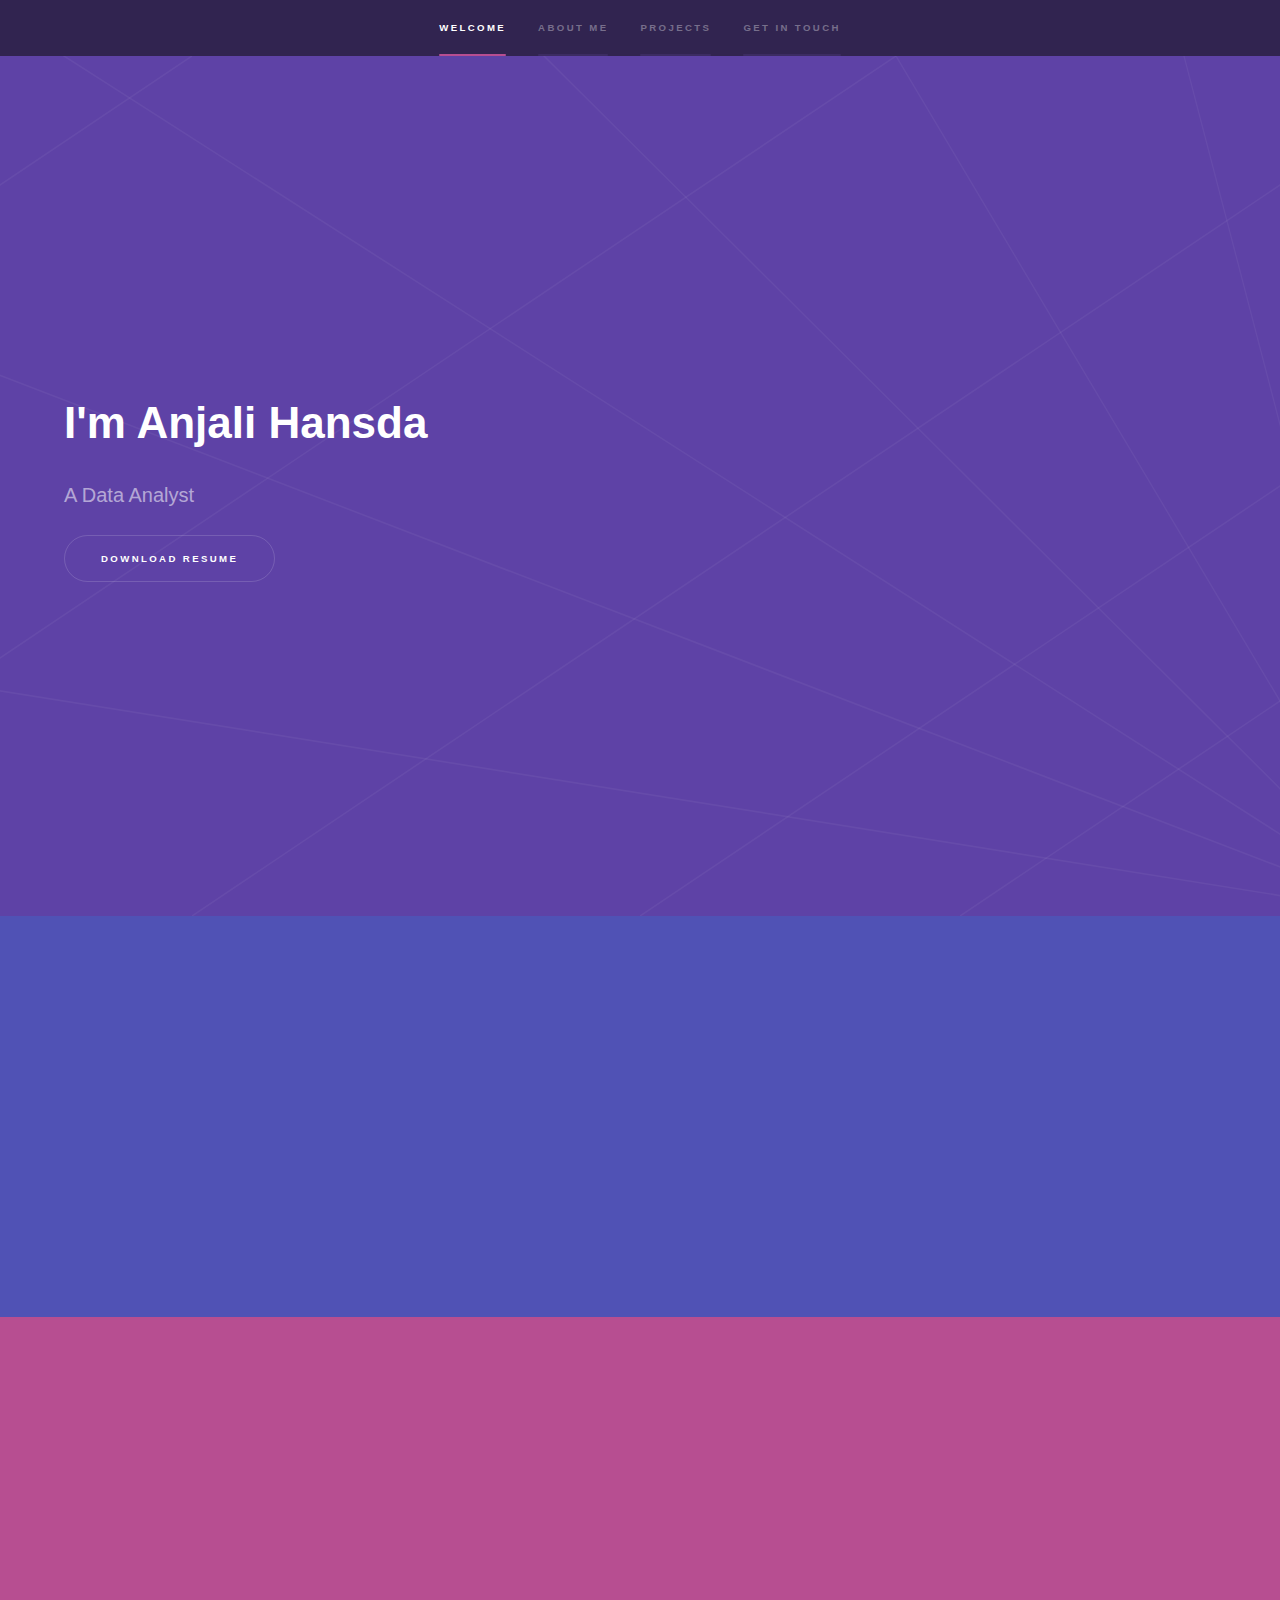
==== commit 5291ccdc: "Update index.html" ====
--- a/index.html
+++ b/index.html
@@ -37,7 +37,7 @@
 							<h1>I'm Anjali Hansda</h1>
 							<p>A Data Analyst</p>
 							<ul class="actions">
-								<li><a href="resume/AnjaliHansda_Resume.pdf" download="AnjaliHansda_Resume.pdf" class="button">Download Resume</a></li>
+								<li><a href="resume/Anjali Hansda_Resume.pdf" download="AnjaliHansda_Resume.pdf" class="button">Download Resume</a></li>
 							</ul>							
 						</div>
 					</section>
@@ -52,7 +52,7 @@
 										Hi there! I'm Anjali Hansda, a naturally methodical and observant person with <b>passion for personal knowledge, unraveling patterns that can lead to innovation</b>. My journey into data analytics began when I realized the power the data holds and the various ways I can wield it as a data analyst. <b>The ability to draw conclusions backed by evidence and solve problems through investigating the data sparked the passion that continues to grow</b>. 
 									</p>
 									<p>
-										I am deeply passionate about the opportunities data creates for solving real-world problems <i>(cough! as long as it’s clean, properly collected and stored)</i>. Joke aside, I take pride in tackling the gritty process of cleaning and transforming raw data, knowing it sets the stage for meaningful analysis. Further, I have <b>honed my skill in EDA, Statistical Analysis and Data Visualization using advance excel techniques, SQL, Python and Power BI</b>. Translating findings into actionable insights for stakeholders is where I find the greatest reward. 
+										I am deeply passionate about the opportunities data creates for solving real-world problems. I have <b>honed my skill in EDA, Statistical Analysis and Data Visualization using advance excel techniques, SQL, Python and Power BI</b>. Translating findings into actionable insights for stakeholders is where I find the greatest reward. 
 									</p>
 									<p>
 										Feel free to browse through my portfolio and reach out if you’re looking for a data enthusiast who’s ready to tackle challenges and craft innovative solutions.
@@ -66,6 +66,13 @@
 						<div class="inner">
 							<h2>Projects</h2>
 							<div class="features">
+								<section>
+									<h3>Business Performance Analysis</h3>
+									<p>Conducted a comprehensive business performance analysis for an online retail store using sales revenue data to develop a strategic expansion plan. Utilized SQL for customer segmentation and Tableau for data visualization, analyzing sales metrics, cohort behavior, and seasonal trends. Develop a strategic expansion plan focused on retention, engagement, and revenue growth.</p>
+									<ul class="actions">
+										<li><a href="https://github.com/anjalihansda16/Business-Performance-Report" class="button">View Project</a></li>
+									</ul>
+								</section>
 								<section>
 									<h3>Retail Sales Timeseries Analysis</h3>
 									<p>Conducted timeseries analysis using SQL and developed a report in Power BI on retail sales trends for men's and women's clothing in the U.S., to support a clothing startup's market entry strategy.</p>
@@ -85,13 +92,6 @@
 									<p>Developed a ml model to predict car resale prices based on specifications and age. Conducted EDA and data preprocessing to prepare the dataset for training, followed by deploying the model for practical use.</p>
 									<ul class="actions">
 										<li><a href="https://github.com/anjalihansda16/Car-Resale-Price-Prediction" class="button">View Project</a></li>
-									</ul>
-								</section>
-								<section>
-									<h3>Car Sales Dashboard</h3>
-									<p>Created a dynamic dashboard using Power BI for an automobile company to have a centralized platform to visualize real-time sales performance and uncover key trends.</p>
-									<ul class="actions">
-										<li><a href="https://github.com/anjalihansda16/Car-Sales-Dashboard" class="button">View Project</a></li>
 									</ul>
 								</section>
 							</div>
@@ -142,4 +142,4 @@
 			<script src="assets/js/main.js"></script>
 
 	</body>
-</html>+</html>
